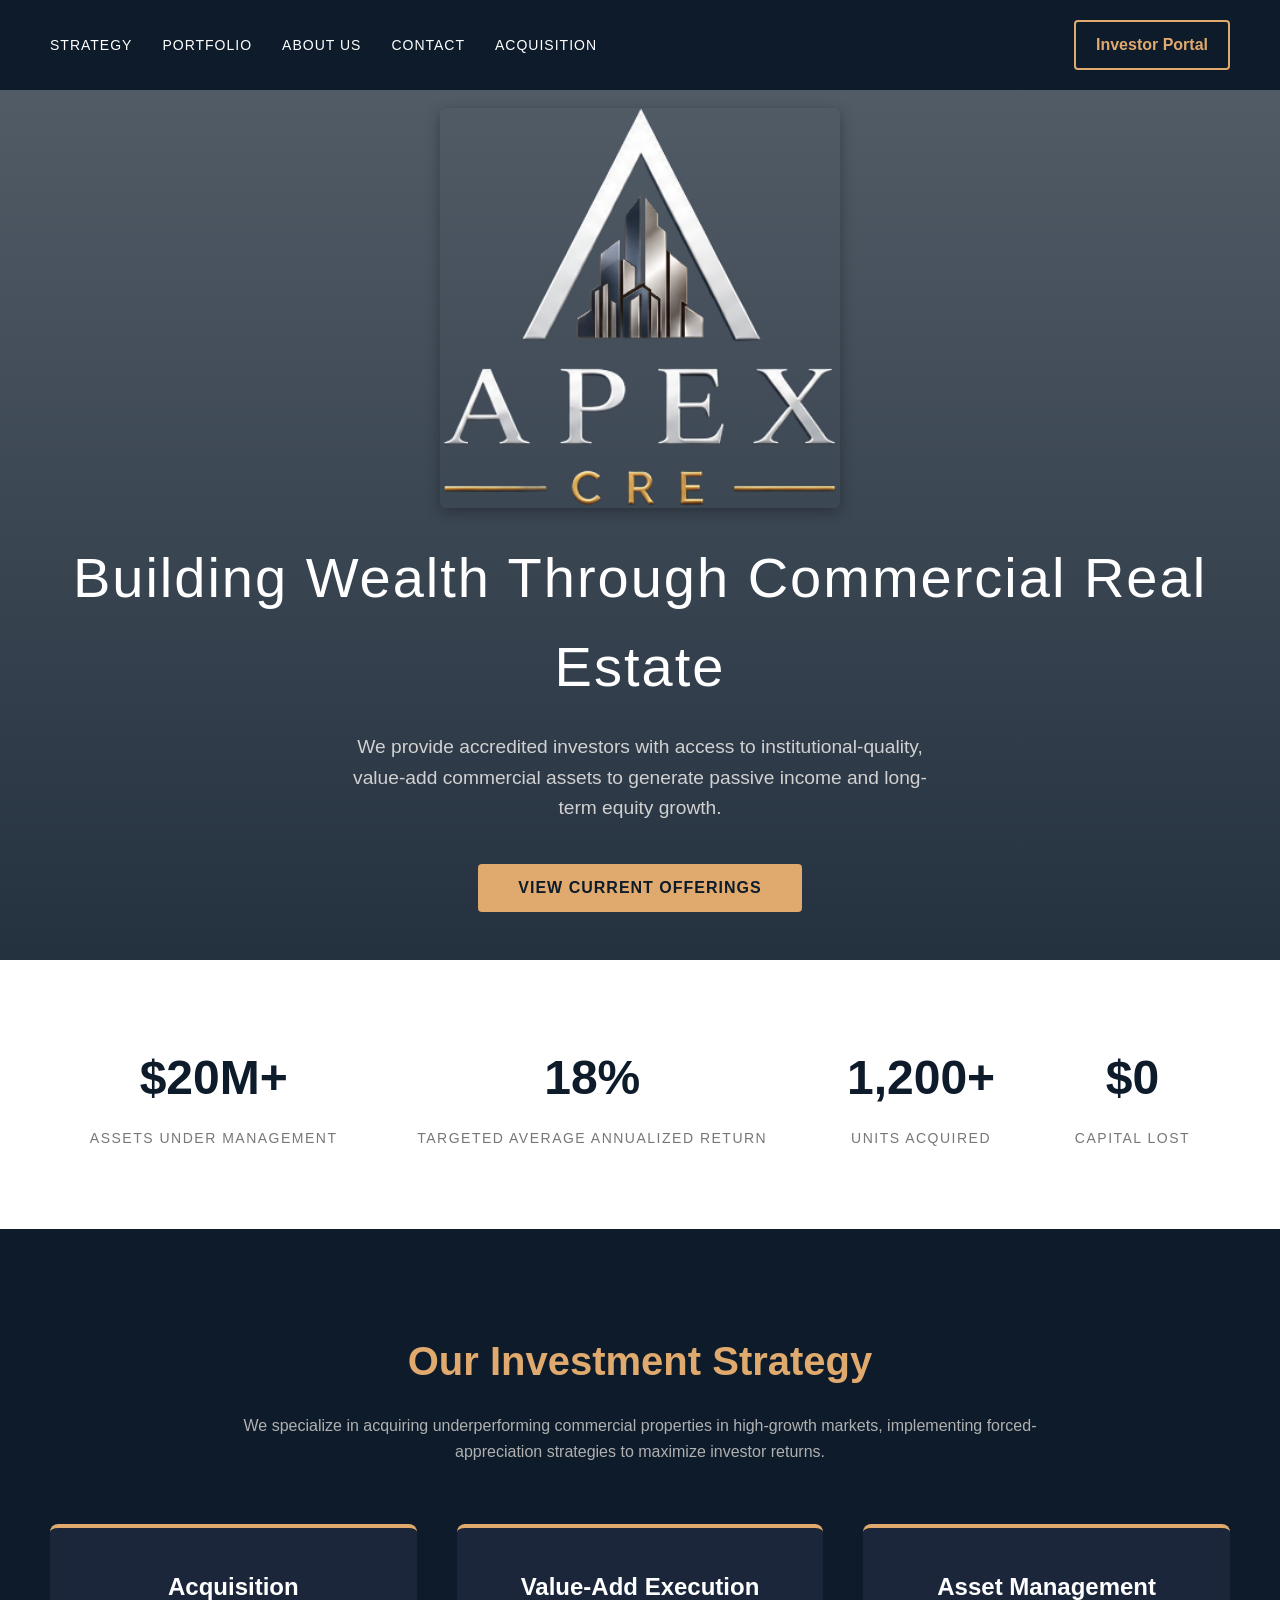
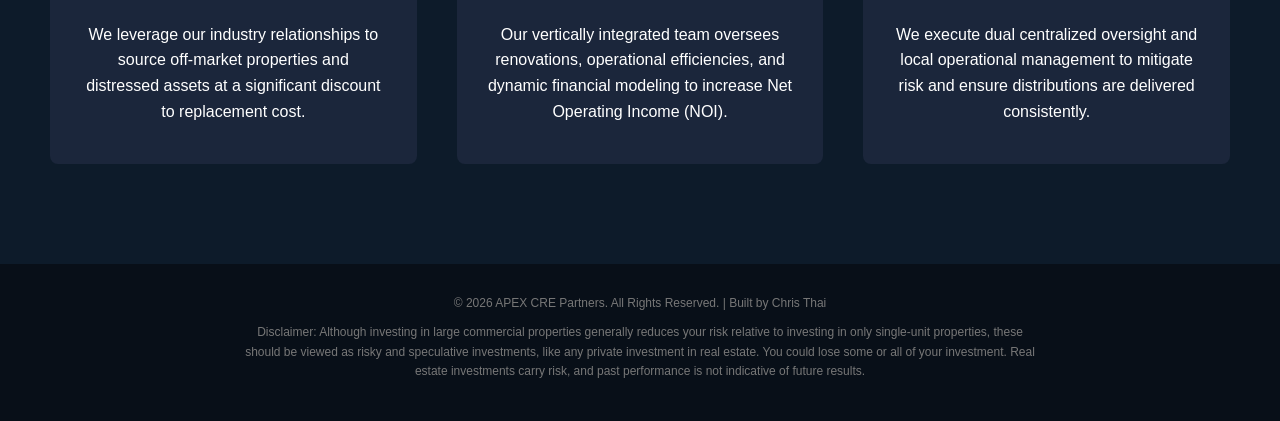
==== index.html @ 32331bf3 "Add files via upload" ====
<!DOCTYPE html>
<html lang="en">
<head>
	<meta charset="UTF-8">
    <meta name="viewport" content="width=device-width, initial-scale=1.0">
    <meta name="author" content="Chris Thai">
    <title>index | APEX CRE</title>
    <link rel="stylesheet" href="style.css">
</head>
        
<body>

    <!-- Navigation -->
    <header>

        <nav>
            <ul>
				<!--  bookmarked to a scrolled position of where "strategy is" when going back to the index page "index.html#strategy" -->
                <li><a href="index.html">STRATEGY</a></li>
				<!-- Link to portfolio file -->
                <li><a href="portfolio.html">PORTFOLIO</a></li>
				<!-- Link to team HTML file -->
                <li><a href="team.html">ABOUT US</a></li>
				<!-- Link to contact HTML file -->
                <li><a href="contact.html">CONTACT</a></li>
				<!-- Link to Aqquisition HTML file -->
                <li><a href="acquisition.html">ACQUISITION</a></li>
				
            </ul>
        </nav>
        <a href="#login" class="investor-login">Investor Portal</a>
    </header>
	
	
	<!-- Hero Section -->
    <section class="hero">
        <img src="images/MAIN_PAGE_LOGO.png" alt="APEX CRE Logo" class="hero-main-logo">
        <h1>Building Wealth Through Commercial Real Estate</h1>
        <p>We provide accredited investors with access to institutional-quality, value-add commercial assets to generate passive income and long-term equity growth.</p>
        <a href="portfolio.html"><button class="cta-btn">View Current Offerings</button></a>
    </section>

    <!-- Track Record / Metrics -->
    <section class="metrics">
        <div class="metric-item">
            <h2>$20M+</h2>
            <p>Assets Under Management</p>
        </div>
        <div class="metric-item">
            <h2>18%</h2>
            <p>Targeted Average Annualized Return</p>
        </div>
        <div class="metric-item">
            <h2>1,200+</h2>
            <p>Units Acquired</p>
        </div>
        <div class="metric-item">
            <h2>$0</h2>
            <p>Capital Lost</p>
        </div>
    </section>

    <!-- Investment Strategy -->
    <section id="strategy" class="strategy">
        <h2>Our Investment Strategy</h2>
        <p style="max-width: 800px; margin: 0 auto; color: #b0b0b0;">We specialize in acquiring underperforming commercial properties in high-growth markets, implementing forced-appreciation strategies to maximize investor returns.</p>
        
        <div class="strategy-grid">
            <div class="strategy-card">
                <h3>Acquisition</h3>
                <p>We leverage our industry relationships to source off-market properties and distressed assets at a significant discount to replacement cost.</p>
            </div>
            <div class="strategy-card">
                <h3>Value-Add Execution</h3>
                <p>Our vertically integrated team oversees renovations, operational efficiencies, and dynamic financial modeling to increase Net Operating Income (NOI).</p>
            </div>
            <div class="strategy-card">
                <h3>Asset Management</h3>
                <p>We execute dual centralized oversight and local operational management to mitigate risk and ensure distributions are delivered consistently.</p>
            </div>
        </div>
    </section>

    <!-- Footer -->
    <footer>
        <p>&copy; 2026 APEX CRE Partners. All Rights Reserved. | Built by Chris Thai</p>
        <p>Disclaimer: Although investing in large commercial properties generally 
        reduces your risk relative to investing in only single-unit properties, these 
        should be viewed as risky and speculative investments, like any private 
        investment in real estate. You could lose some or all of your investment.
        Real estate investments carry risk, and past performance is not indicative of future results.</p>
    </footer>
    
    <!-- Interactive Scripts -->
    <!-- Simple script to make the CTA button interactive -->
    <!-- Relative Path Link to JavaScript file in folder-->
    <script src="script.js"></script>
    
</body>
</html>
---- style.css ----
/* =========================================
   1. CSS Variables & Theme (APEX CRE Branding)
   ========================================= */
:root {
    --primary-color: #0d1b2a; /* Deep Navy/Black */
    --secondary-color: #e0a96d; /* Gold/Bronze */
    --accent-color: #1b263b; /* Lighter Navy */
    --text-light: #ffffff;
    --text-dark: #333333;
    --font-main: 'Helvetica Neue', Arial, sans-serif;
}

/* =========================================
   2. Reset & Base Styles
   ========================================= */
* {
    margin: 0;
    padding: 0;
    box-sizing: border-box;
}

body {
    font-family: var(--font-main);
    color: var(--text-dark);
    line-height: 1.6;
    background-color: #f8f9fa;
}

a {
    text-decoration: none;
    color: inherit;
}

/* =========================================
   3. Navigation (Header)
   ========================================= */
.nav-logo {
    height: 100px; /* Controls how tall the logo is in the menu */
    width: auto;  /* Ensures the logo doesn't stretch or warp */
    display: block;
    border-radius: 4px; /* Optional: Softens the sharp corners of the image */
}   
   
   
header {
    background-color: var(--primary-color);
    color: var(--text-light);
    padding: 20px 50px;
    display: flex;
    justify-content: space-between;
    align-items: center;
    position: fixed;
    width: 100%;
    top: 0;
    z-index: 1000;
}

.logo {
    font-size: 24px;
    font-weight: bold;
    letter-spacing: 2px;
    text-transform: uppercase;
}

.logo span {
    color: var(--secondary-color);
}

nav ul {
    list-style: none;
    display: flex;
    gap: 30px;
}

nav ul li a {
    font-size: 14px;
    text-transform: uppercase;
    letter-spacing: 1px;
    transition: color 0.3s ease;
}

nav ul li a:hover {
    color: var(--secondary-color);
}

.investor-login {
    background-color: transparent;
    border: 2px solid var(--secondary-color);
    color: var(--secondary-color);
    padding: 10px 20px;
    border-radius: 4px;
    font-weight: bold;
    transition: all 0.3s ease;
}

.investor-login:hover {
    background-color: var(--secondary-color);
    color: var(--primary-color);
}

/* =========================================
   4. Hero Section (Homepage)
   ========================================= */
.hero {
    height: 100vh;
    background: linear-gradient(rgba(13, 27, 42, 0.7), rgba(13, 27, 42, 0.9)), url('https://images.unsplash.com/photo-1486406146926-c627a92ad1ab?q=80&w=2070&auto=format&fit=crop') center/cover no-repeat;
    display: flex;
    flex-direction: column;
    justify-content: center;
    align-items: center;
    text-align: center;
    color: var(--text-light);
    padding: 0 20px;
    margin-top: 60px; /* Offset for fixed header */
}

.hero h1 {
    font-size: 3.5rem;
    margin-bottom: 20px;
    font-weight: 300;
    letter-spacing: 2px;
}

.hero p {
    font-size: 1.2rem;
    max-width: 600px;
    margin-bottom: 40px;
    color: #d1d1d1;
}

.cta-btn {
    background-color: var(--secondary-color);
    color: var(--primary-color);
    padding: 15px 40px;
    font-size: 16px;
    font-weight: bold;
    border: none;
    border-radius: 4px;
    cursor: pointer;
    text-transform: uppercase;
    letter-spacing: 1px;
    transition: background 0.3s ease;
}

.cta-btn:hover {
    background-color: #c9965d;
}

/* =========================================
   5. Metrics Section (Homepage)
   ========================================= */
.metrics {
    display: flex;
    justify-content: space-around;
    padding: 80px 50px;
    background-color: #ffffff;
    text-align: center;
}

.metric-item h2 {
    font-size: 3rem;
    color: var(--primary-color);
    margin-bottom: 10px;
}

.metric-item p {
    font-size: 14px;
    text-transform: uppercase;
    color: #777;
    letter-spacing: 1.5px;
}

/* =========================================
   6. Strategy Section (Homepage)
   ========================================= */
.strategy {
    padding: 100px 50px;
    background-color: var(--primary-color);
    color: var(--text-light);
    text-align: center;
}

.strategy h2 {
    font-size: 2.5rem;
    margin-bottom: 20px;
    color: var(--secondary-color);
}

.strategy-grid {
    display: grid;
    grid-template-columns: repeat(auto-fit, minmax(300px, 1fr));
    gap: 40px;
    margin-top: 60px;
}

.strategy-card {
    background-color: var(--accent-color);
    padding: 40px 30px;
    border-radius: 8px;
    border-top: 4px solid var(--secondary-color);
}

.strategy-card h3 {
    font-size: 1.5rem;
    margin-bottom: 15px;
}

/* =========================================
   7. Team Page Specific Styles
   ========================================= */
.page-header {
    background-color: var(--primary-color);
    color: var(--text-light);
    padding: 150px 20px 80px;
    text-align: center;
}

.page-header h1 {
    font-size: 3rem;
    color: var(--secondary-color);
    margin-bottom: 15px;
}

.team-section {
    padding: 80px 50px;
    background-color: #f8f9fa;
}

.team-grid {
    display: grid;
    grid-template-columns: repeat(auto-fit, minmax(300px, 1fr));
    gap: 40px;
    max-width: 1200px;
    margin: 0 auto;
}

.team-card {
    background-color: #ffffff;
    padding: 40px;
    border-radius: 8px;
    box-shadow: 0 4px 15px rgba(0,0,0,0.05);
    text-align: center;
    border-top: 4px solid var(--primary-color);
}

/* 
   THE HEADSHOT IMAGE RESIZER 
   This perfectly crops and centers your raw images into circles 
*/
.headshot {
    width: 150px;
    height: 150px;
    background-color: var(--accent-color);
    border-radius: 50%;
    margin: 0 auto 20px;
    border: 3px solid var(--secondary-color);
    
    /* The magic code that resizes and centers the files */
    background-size: cover;
    background-position: center;
    background-repeat: no-repeat;
}

.team-card h3 {
    color: var(--primary-color);
    font-size: 1.5rem;
    margin-bottom: 5px;
}

.team-card .title {
    color: var(--secondary-color);
    font-weight: bold;
    text-transform: uppercase;
    font-size: 0.9rem;
    margin-bottom: 20px;
    letter-spacing: 1px;
}

.team-card .bio {
    font-size: 0.95rem;
    color: #555;
}

/* =========================================
   8. Footer
   ========================================= */
footer {
    background-color: #080f18;
    color: #777;
    text-align: center;
    padding: 30px 20px;
    font-size: 12px;
}

footer p {
    margin-bottom: 10px;
    max-width: 800px;
    margin-left: auto;
    margin-right: auto;
}

/* =========================================
   9. Responsive Design (For Mobile Phones)
   ========================================= */
@media (max-width: 768px) {
    nav ul {
        display: none; /* Hide standard menu on mobile */
    }
    .hero h1 {
        font-size: 2.5rem;
    }
    .metrics {
        flex-direction: column;
        gap: 40px;
    }
    .team-grid {
        grid-template-columns: 1fr;
    }
}

/* =========================================
   11. About Us Section (Compact Split Layout)
   ========================================= */
.about-us {
    padding: 60px 50px; /* Reduced padding for a tighter fit */
    background-color: #ffffff;
}

.about-split-container {
    display: flex;
    align-items: stretch; 
    gap: 40px; /* Tighter gap between text and image */
    max-width: 1200px;
    margin: 0 auto;
}

.about-text-content {
    flex: 1.1; /* Gives slightly more room to the text */
    text-align: left;
    padding-right: 20px;
}

.about-text-content p {
    font-size: 0.95rem; /* Slightly smaller font */
    color: #333333; 
    margin-bottom: 12px; /* Tighter spacing between paragraphs */
    line-height: 1.5;
}

.mission-vision-block {
    margin-top: 30px;
}

.mission-vision-block h3 {
    font-size: 1.6rem;
    margin-bottom: 8px; /* Pulls the paragraph right up to the header */
    margin-top: 25px;
}

/* Two-tone header colors matching your brand */
.text-blue {
    color: var(--primary-color);
}

.text-gold {
    color: var(--secondary-color);
}

.about-image-content {
    flex: 0.9;
}

.property-showcase-img {
    width: 100%;
    height: 100%;
    min-height: 400px; /* Keeps the image large but compact */
    background: url('https://images.unsplash.com/photo-1545324418-cc1a3fa10c00?q=80&w=1974&auto=format&fit=crop') center/cover no-repeat;
    /* Removed border-radius and box-shadow to match the sharp, flat look of the reference image */
}

/* Responsive adjustment for mobile screens */
@media (max-width: 900px) {
    .about-split-container {
        flex-direction: column;
    }
    .about-text-content {
        padding-right: 0;
    }
    .property-showcase-img {
        height: 350px;
        min-height: auto;
    }
}
/* =========================================
   12. APEX CRE Banner Section
   ========================================= */
.massive-banner {
    background-color: var(--primary-color); /* APEX CRE Deep Navy */
    padding: 60px 20px;
    color: var(--text-light);
}

.massive-banner-container {
    max-width: 900px; /* Keeps the text block from stretching too wide */
    margin: 0 auto;   /* Centers the block on the page */
    text-align: left; /* Aligns the text to the left inside the block */
}

.massive-banner-container h2 {
    color: var(--secondary-color); /* APEX CRE Gold */
    font-size: 1.5rem;
    margin-bottom: 20px;
    text-transform: uppercase;
    letter-spacing: 1px;
}

.massive-banner-container p {
    font-size: 1rem;
    line-height: 1.6;
    margin-bottom: 20px;
}

.massive-banner-container p:last-child {
    margin-bottom: 0;
}

/* =========================================
   13. Philosophy / Disclaimer Banner
   ========================================= */
.philosophy-banner {
    background-color: var(--primary-color); /* APEX CRE Deep Navy */
    color: var(--text-light); /* White text */
    padding: 80px 20px;
    text-align: center;
}

.philosophy-container {
    max-width: 900px;
    margin: 0 auto;
}

.philosophy-banner h2 {
    font-size: 2rem;
    margin-bottom: 20px;
}

/* We reuse the gold class from earlier, but the word "Our" inherits the white text */
.philosophy-banner p {
    font-size: 1rem;
    line-height: 1.6;
    color: #e0e0e0; /* Slightly dimmed white to make it easy to read */
    margin: 0 auto;
    max-width: 850px;
}

/* =========================================
   14. Multi-Column Footer & Gold Contact Bar
   ========================================= */
.site-footer {
    background-color: var(--primary-color);
    color: var(--text-light);
    position: relative;
    padding-top: 0;
}

/* Floating Gold Contact Bar */
.footer-contact-bar {
    background-color: var(--secondary-color);
    color: var(--primary-color);
    max-width: 1100px;
    margin: 0 auto;
    transform: translateY(-50%); /* Pulls the bar up so it floats on the edge */
    display: flex;
    justify-content: space-between;
    align-items: center;
    padding: 25px 40px;
    border-radius: 4px;
    box-shadow: 0 10px 25px rgba(0,0,0,0.2);
}

.contact-box {
    display: flex;
    align-items: center;
    gap: 15px;
}

.contact-box .icon {
    font-size: 1.5rem;
}

.contact-box strong {
    display: block;
    font-size: 0.9rem;
    text-transform: uppercase;
    letter-spacing: 1px;
}

.contact-box p {
    font-size: 0.85rem;
    color: #222;
}

.footer-invest-btn {
    background-color: var(--primary-color);
    color: var(--text-light);
    padding: 12px 25px;
    border-radius: 4px;
    font-weight: bold;
    text-transform: uppercase;
    font-size: 0.85rem;
    letter-spacing: 1px;
    transition: background 0.3s ease;
}

.footer-invest-btn:hover {
    background-color: #1b263b;
}

/* Main Footer Grid Content */
.footer-content {
    max-width: 1200px;
    margin: -30px auto 40px; /* Adjusts spacing due to the pulled-up contact bar */
    padding: 0 20px;
    display: grid;
    grid-template-columns: 2fr 1fr 1fr 1.5fr;
    gap: 40px;
}

.brand-col {
    padding-right: 20px;
}

.footer-logo {
    height: 100px;
    width: auto;
    margin-bottom: 20px;
    border-radius: 4px;
}

.footer-disclaimer {
    font-size: 0.8rem;
    color: #b0b0b0;
    line-height: 1.5;
    margin-bottom: 20px;
}

.social-icons {
    display: flex;
    gap: 10px;
}

.social-icons a {
    width: 32px;
    height: 32px;
    background-color: var(--secondary-color);
    color: var(--primary-color);
    display: flex;
    align-items: center;
    justify-content: center;
    border-radius: 50%;
    font-weight: bold;
    font-size: 0.85rem;
    transition: opacity 0.3s ease;
}

.social-icons a:hover {
    opacity: 0.8;
}

/* Footer Link Columns */
.footer-links {
    list-style: none;
}

.footer-links li {
    margin-bottom: 12px;
}

.footer-links li a {
    font-size: 0.9rem;
    color: #d1d1d1;
    position: relative;
    padding-left: 12px;
    transition: color 0.3s ease;
}

/* Adds the little gold dot bullet point before links */
.footer-links li a::before {
    content: "•";
    color: var(--secondary-color);
    position: absolute;
    left: 0;
}

.footer-links li a:hover {
    color: var(--secondary-color);
}


/* Mobile Responsiveness */
@media (max-width: 900px) {
    .footer-contact-bar {
        flex-direction: column;
        gap: 20px;
        transform: none; /* Removes floating overlap on small screens */
        margin: 20px;
    }
    .footer-content {
        grid-template-columns: 1fr;
        margin-top: 20px;
    }
}
/* =========================================
   15. Portfolio Page Specific Styles (Updated)
   ========================================= */

/* Top Metrics Bar */
.portfolio-metrics-bar {
    background-color: #ffffff;
    display: flex;
    justify-content: center;
    align-items: center;
    padding: 50px 20px;
    margin-top: 100px; /* Accounts for fixed header */
    border-bottom: 1px solid #eaeaea;
}

.pm-item {
    text-align: center;
    padding: 0 40px;
}

.pm-item h2 {
    font-size: 2.2rem;
    color: var(--primary-color);
    font-weight: 700;
    margin-bottom: 5px;
}

.pm-item p {
    font-size: 0.75rem;
    color: #777;
    letter-spacing: 1.5px;
    font-weight: bold;
}

.pm-divider {
    width: 1px;
    height: 40px;
    background-color: #d1d1d1;
}

/* Portfolio Grid & Cards */
.portfolio-section {
    padding: 80px 50px;
    background-color: #f8f9fa;
}

.portfolio-grid {
    display: grid;
    grid-template-columns: repeat(auto-fit, minmax(420px, 1fr));
    gap: 40px;
    max-width: 1200px;
    margin: 0 auto;
}

.portfolio-card {
    background-color: #ffffff;
    border-radius: 8px;
    overflow: hidden;
    box-shadow: 0 4px 15px rgba(0,0,0,0.06);
    border: 1px solid #e0e0e0;
    display: flex;
    flex-direction: column;
}

.property-img {
    height: 280px;
    background-size: cover;
    background-position: center;
}

.property-info {
    padding: 30px;
    text-align: center;
}

.property-info h3 {
    color: var(--primary-color);
    font-size: 1.7rem;
    margin-bottom: 5px;
}

.property-info .location {
    color: #666;
    font-size: 0.9rem;
    margin-bottom: 25px;
}

/* Learn More Gold Button */
.learn-more-btn {
    display: inline-block;
    background-color: var(--secondary-color);
    color: var(--primary-color);
    padding: 14px 50px;
    border-radius: 4px;
    font-weight: bold;
    text-transform: uppercase;
    letter-spacing: 1px;
    font-size: 0.95rem;
    transition: background 0.3s ease;
}

.learn-more-btn:hover {
    background-color: #c9965d;
}

/* Bottom Data Grid inside Card */
.card-data-grid {
    border-top: 1px solid #eaeaea;
    background-color: #ffffff;
}

.data-row {
    display: flex;
    border-bottom: 1px solid #eaeaea;
}

.data-row:last-child {
    border-bottom: none;
}

.data-cell {
    flex: 1;
    text-align: center;
    padding: 15px 10px;
    border-right: 1px solid #eaeaea;
}

.data-cell:last-child {
    border-right: none;
}

.data-cell strong {
    display: block;
    font-size: 0.95rem;
    color: var(--primary-color);
    margin-bottom: 3px;
}

.data-cell span {
    font-size: 0.75rem;
    color: #777;
    text-transform: uppercase;
}

/* Responsive layout for smaller screens */
@media (max-width: 768px) {
    .portfolio-metrics-bar {
        flex-direction: column;
        gap: 20px;
    }
    .pm-divider {
        display: none;
    }
    .portfolio-grid {
        grid-template-columns: 1fr;
    }
}
/* =========================================
   16. Closed Deal Styles (Ribbon & Grayscale)
   ========================================= */
.property-img-wrapper {
    position: relative;
    overflow: hidden;
    height: 280px;
}

/* Turns the image black and white when closed */
.closed-card .property-img {
    filter: grayscale(100%);
}

/* Red diagonal corner banner ribbon */
.closed-ribbon {
    position: absolute;
    top: 25px;
    right: -35px;
    background-color: #e63946;
    color: white;
    text-align: center;
    font-size: 0.75rem;
    font-weight: bold;
    letter-spacing: 1.5px;
    padding: 6px 40px;
    transform: rotate(45deg);
    box-shadow: 0 2px 5px rgba(0,0,0,0.3);
    pointer-events: none;
    z-index: 2;
}

/* Grey out the button for closed deals */
.closed-btn {
    background-color: #b0b0b0 !important;
    color: #ffffff !important;
    cursor: not-allowed;
}
/* =========================================
   17. Contact Page Specific Styles
   ========================================= */
.contact-hero-header {
    height: 300px;
    background: linear-gradient(rgba(13, 27, 42, 0.7), rgba(13, 27, 42, 0.85)), url('https://images.unsplash.com/photo-1486406146926-c627a92ad1ab?q=80&w=2070&auto=format&fit=crop') center/cover no-repeat;
    display: flex;
    justify-content: center;
    align-items: center;
    margin-top: 100px; /* Offset for fixed header */
}

.contact-hero-header h1 {
    color: var(--text-light);
    font-size: 3rem;
    font-weight: 300;
    letter-spacing: 2px;
}

.contact-info-section {
    padding: 60px 20px;
    background-color: #ffffff;
}

.contact-info-container {
    max-width: 1000px;
    margin: 0 auto;
}

.contact-intro {
    margin-bottom: 30px;
}

.contact-intro h2 {
    font-size: 1.8rem;
    color: var(--primary-color);
    margin-bottom: 5px;
}

.contact-intro p {
    color: #666;
    font-size: 0.95rem;
}

.info-map-grid {
    display: grid;
    grid-template-columns: 1fr 1fr;
    gap: 30px;
}

.info-card {
    background-color: #ffffff;
    border: 1px solid #e0e0e0;
    border-radius: 8px;
    padding: 35px;
    box-shadow: 0 4px 15px rgba(0,0,0,0.03);
    display: flex;
    flex-direction: column;
    justify-content: space-around;
}

.info-group strong {
    display: block;
    font-size: 0.85rem;
    text-transform: uppercase;
    color: var(--primary-color);
    letter-spacing: 1px;
    margin-bottom: 5px;
}

.info-group p {
    font-size: 1rem;
    color: #444;
}

.map-card {
    border-radius: 8px;
    overflow: hidden;
    border: 1px solid #e0e0e0;
    min-height: 280px;
    box-shadow: 0 4px 15px rgba(0,0,0,0.03);
}

/* Contact Form Section */
.contact-form-section {
    padding: 60px 20px 100px;
    background-color: #f8f9fa;
}

.form-container {
    max-width: 900px;
    margin: 0 auto;
    background-color: #ffffff;
    border: 1px solid #e0e0e0;
    border-radius: 8px;
    padding: 50px;
    box-shadow: 0 4px 20px rgba(0,0,0,0.04);
}

.inquiry-form .form-row {
    display: grid;
    grid-template-columns: 1fr 1fr;
    gap: 25px;
    margin-bottom: 25px;
}

.inquiry-form .form-group {
    display: flex;
    flex-direction: column;
}

.inquiry-form .form-group.full-width {
    grid-column: span 2;
    margin-bottom: 25px;
}

.inquiry-form label {
    font-size: 0.85rem;
    color: #555;
    margin-bottom: 8px;
    font-weight: 500;
}

.inquiry-form input,
.inquiry-form textarea {
    padding: 14px;
    border: 1px solid #d1d1d1;
    border-radius: 4px;
    font-size: 0.95rem;
    background-color: #fcfcfc;
    color: var(--text-dark);
}

.inquiry-form input:focus,
.inquiry-form textarea:focus {
    outline: none;
    border-color: var(--primary-color);
    background-color: #ffffff;
}

.form-checkbox {
    display: flex;
    align-items: flex-start;
    gap: 12px;
    margin-bottom: 30px;
}

.form-checkbox input {
    margin-top: 4px;
}

.form-checkbox label {
    font-size: 0.8rem;
    color: #666;
    line-height: 1.4;
}

.form-checkbox a {
    color: var(--primary-color);
    text-decoration: underline;
}

.form-submit-btn {
    display: block;
    width: 100%;
    background-color: var(--primary-color);
    color: var(--text-light);
    border: none;
    padding: 16px;
    border-radius: 4px;
    font-size: 1rem;
    font-weight: bold;
    text-transform: uppercase;
    letter-spacing: 1px;
    cursor: pointer;
    transition: background 0.3s ease;
}

.form-submit-btn:hover {
    background-color: var(--secondary-color);
    color: var(--primary-color);
}

/* Mobile responsiveness */
@media (max-width: 768px) {
    .info-map-grid {
        grid-template-columns: 1fr;
    }
    .inquiry-form .form-row {
        grid-template-columns: 1fr;
    }
    .form-container {
        padding: 25px;
    }
}
/* =========================================
   18. Terms and Conditions Page Styles
   ========================================= */
.terms-hero-header {
    height: 300px;
    background: linear-gradient(rgba(13, 27, 42, 0.7), rgba(13, 27, 42, 0.85)), url('https://images.unsplash.com/photo-1486406146926-c627a92ad1ab?q=80&w=2070&auto=format&fit=crop') center/cover no-repeat;
    display: flex;
    justify-content: center;
    align-items: center;
    margin-top: 100px;
}

.terms-hero-header h1 {
    color: var(--text-light);
    font-size: 3rem;
    font-weight: 300;
    letter-spacing: 2px;
}

.terms-content-section {
    padding: 80px 20px 120px;
    background-color: #ffffff;
}

.terms-container {
    max-width: 850px;
    margin: 0 auto;
    color: #333333;
    font-size: 0.95rem;
    line-height: 1.6;
}

.effective-date {
    font-size: 0.85rem;
    color: #666;
    margin-bottom: 15px;
}

.intro-text {
    margin-bottom: 40px;
}

.terms-block {
    margin-bottom: 30px;
}

.terms-block h3 {
    font-size: 1.25rem;
    color: var(--primary-color);
    margin-bottom: 10px;
    font-weight: 700;
}

.sub-heading {
    margin-bottom: 8px;
    font-weight: 500;
}

.terms-list {
    margin-left: 20px;
    margin-top: 5px;
}

.terms-list li {
    margin-bottom: 6px;
    color: #444;
}

.contact-block-info p {
    margin-bottom: 4px;
}

.contact-block-info a {
    color: var(--secondary-color);
    text-decoration: underline;
}
/* =========================================
   19. Privacy Policy Page Styles
   ========================================= */
.privacy-hero-header {
    height: 300px;
    background: linear-gradient(rgba(13, 27, 42, 0.7), rgba(13, 27, 42, 0.85)), url('https://images.unsplash.com/photo-1486406146926-c627a92ad1ab?q=80&w=2070&auto=format&fit=crop') center/cover no-repeat;
    display: flex;
    justify-content: center;
    align-items: center;
    margin-top: 100px;
}

.privacy-hero-header h1 {
    color: var(--text-light);
    font-size: 3rem;
    font-weight: 300;
    letter-spacing: 2px;
}

.privacy-content-section {
    padding: 80px 20px 120px;
    background-color: #ffffff;
}

.privacy-container {
    max-width: 850px;
    margin: 0 auto;
    color: #333333;
    font-size: 0.95rem;
    line-height: 1.6;
}

.privacy-block {
    margin-bottom: 30px;
}

.privacy-block h3 {
    font-size: 1.25rem;
    color: var(--primary-color);
    margin-bottom: 10px;
    font-weight: 700;
}

.privacy-list {
    margin-left: 20px;
    margin-top: 5px;
}

.privacy-list li {
    margin-bottom: 6px;
    color: #444;
}

.mt-space {
    margin-top: 10px;
}

/* =========================================
   20. Investment Disclaimer Page Styles
   ========================================= */
.disclaimer-hero-header {
    height: 300px;
    background: linear-gradient(rgba(13, 27, 42, 0.7), rgba(13, 27, 42, 0.85)), url('https://images.unsplash.com/photo-1486406146926-c627a92ad1ab?q=80&w=2070&auto=format&fit=crop') center/cover no-repeat;
    display: flex;
    justify-content: center;
    align-items: center;
    margin-top: 100px;
}

.disclaimer-hero-header h1 {
    color: var(--text-light);
    font-size: 3rem;
    font-weight: 300;
    letter-spacing: 2px;
}

.disclaimer-content-section {
    padding: 80px 20px 120px;
    background-color: #ffffff;
}

.disclaimer-container {
    max-width: 850px;
    margin: 0 auto;
    color: #333333;
    font-size: 0.95rem;
    line-height: 1.6;
}

.disclaimer-block {
    margin-bottom: 30px;
}

.disclaimer-block h3 {
    font-size: 1.25rem;
    color: var(--primary-color);
    margin-bottom: 10px;
    font-weight: 700;
}
/* =========================================
   21. Under Construction Page Styles
   ========================================= */
.construction-body {
    background-color: var(--primary-color);
    color: var(--text-light);
    height: 100vh;
    display: flex;
    justify-content: center;
    align-items: center;
    margin: 0;
}

.construction-container {
    text-align: center;
    padding: 20px;
    max-width: 600px;
    width: 100%;
}

.construction-card {
    background-color: var(--accent-color);
    border: 2px solid var(--secondary-color);
    border-radius: 8px;
    padding: 50px 30px;
    box-shadow: 0 10px 30px rgba(0,0,0,0.3);
}

.construction-card h1 {
    color: var(--secondary-color);
    font-size: 2.5rem;
    margin-bottom: 20px;
    text-transform: uppercase;
    letter-spacing: 2px;
}

.construction-card p {
    font-size: 1.05rem;
    color: #d1d1d1;
    margin-bottom: 20px;
    line-height: 1.6;
}

.countdown-wrapper {
    margin: 25px 0;
    font-size: 0.95rem;
    color: var(--secondary-color);
    font-weight: bold;
}

.return-btn {
    display: inline-block;
    margin-top: 10px;
    text-decoration: none;
}


/* =========================================
   23. Hero Section Large Logo
   ========================================= */
.hero-main-logo {
    width: 400px; /* Adjust this value to make it larger or smaller */
    height: 400px;
    margin-bottom: 25px;
    border-radius: 6px;
    box-shadow: 0 4px 15px rgba(0, 0, 0, 0.3);
}
/* =========================================
   24. FAQ Accordion Page Styles
   ========================================= */
.faq-hero-header {
    height: 300px;
    background: linear-gradient(rgba(13, 27, 42, 0.7), rgba(13, 27, 42, 0.85)), url('https://images.unsplash.com/photo-1486406146926-c627a92ad1ab?q=80&w=2070&auto=format&fit=crop') center/cover no-repeat;
    display: flex;
    justify-content: center;
    align-items: center;
    margin-top: 100px;
}

.faq-hero-header h1 {
    color: var(--text-light);
    font-size: 3rem;
    font-weight: 300;
    letter-spacing: 2px;
}

.faq-content-section {
    padding: 80px 20px 120px;
    background-color: #ffffff;
}

.faq-container {
    max-width: 850px;
    margin: 0 auto;
}

.faq-item {
    margin-bottom: 15px;
    border-radius: 6px;
    overflow: hidden;
    box-shadow: 0 2px 8px rgba(0,0,0,0.06);
    border: 1px solid #e0e0e0;
}

.faq-question {
    width: 100%;
    background-color: var(--primary-color);
    color: var(--text-light);
    padding: 20px 25px;
    text-align: left;
    border: none;
    outline: none;
    font-size: 1.05rem;
    font-weight: 600;
    display: flex;
    justify-content: space-between;
    align-items: center;
    cursor: pointer;
    transition: background-color 0.3s ease;
}

.faq-question:hover {
    background-color: #162a42;
}

/* Turns the active question gold like the reference image */
.faq-question.active {
    background-color: #d4af37 !important;
    color: #0d1b2a !important;
}

.faq-icon {
    font-size: 0.8rem;
    transition: transform 0.3s ease;
}

.faq-question.active .faq-icon {
    transform: rotate(180deg);
}

.faq-answer {
    max-height: 0;
    overflow: hidden;
    transition: max-height 0.4s ease-out, padding 0.4s ease-out;
    background-color: #fcfcfc;
    padding-left: 25px;
    padding-right: 25px;
    padding-top: 0px;
    padding-bottom: 0px;
    color: #333333;
    font-size: 0.95rem;
    line-height: 1.6;
    border-top: 1px solid transparent;
}

/* Adds the border cleanly only when the dropdown is expanded */
.faq-question.active + .faq-answer {
    border-top: 1px solid #eeeeee;
}

.faq-answer p {
    margin-bottom: 12px;
}

.faq-answer ul {
    margin-left: 20px;
    margin-bottom: 12px;
}

.faq-answer li {
    margin-bottom: 6px;
}

.faq-answer a {
    color: var(--secondary-color);
    text-decoration: underline;
}
/* =========================================
   25. Acquisitions Page Styles
   ========================================= */
.acq-hero-header {
    height: 300px;
    background: linear-gradient(rgba(13, 27, 42, 0.7), rgba(13, 27, 42, 0.85)), url('https://images.unsplash.com/photo-1486406146926-c627a92ad1ab?q=80&w=2070&auto=format&fit=crop') center/cover no-repeat;
    display: flex;
    justify-content: center;
    align-items: center;
    margin-top: 100px;
}

.acq-hero-header h1 {
    color: var(--text-light);
    font-size: 3rem;
    font-weight: 300;
    letter-spacing: 2px;
}

/* Process Timeline Section */
.process-timeline-section {
    padding: 80px 20px;
    background-color: var(--primary-color);
    color: var(--text-light);
}

.timeline-container {
    max-width: 1200px;
    margin: 0 auto;
}

.timeline-steps-bar {
    display: flex;
    justify-content: center;
    gap: 45px;
    margin-bottom: 50px;
    position: relative;
}

.step-badge {
    width: 45px;
    height: 45px;
    background-color: #162a42;
    border: 2px solid var(--secondary-color);
    border-radius: 50%;
    display: flex;
    justify-content: center;
    align-items: center;
    font-weight: bold;
    color: var(--text-light);
    font-size: 0.95rem;
    z-index: 2;
}

.step-badge.active {
    background-color: var(--secondary-color);
    color: var(--primary-color);
}

.process-grid {
    display: grid;
    grid-template-columns: repeat(5, 1fr);
    gap: 20px;
}

.process-card {
    text-align: center;
    padding: 10px;
}

.step-subtitle {
    display: block;
    font-size: 0.75rem;
    letter-spacing: 1.5px;
    color: var(--secondary-color);
    margin-bottom: 8px;
    font-weight: 600;
}

.process-card h3 {
    font-size: 1.25rem;
    margin-bottom: 12px;
    color: var(--text-light);
}

.process-card p {
    font-size: 0.85rem;
    color: #b0b0b0;
    line-height: 1.5;
}

/* What We're Looking For Section */
.criteria-section {
    padding: 90px 20px;
    background-color: #ffffff;
}

.criteria-container {
    max-width: 1100px;
    margin: 0 auto;
}

.criteria-section .section-title {
    text-align: center;
    font-size: 2.5rem;
    color: var(--primary-color);
    margin-bottom: 50px;
    font-weight: 300;
    letter-spacing: 1px;
}

.criteria-grid {
    display: grid;
    grid-template-columns: 1fr 1fr;
    gap: 25px;
}

.criteria-card {
    background-color: #ffffff;
    border: 1px solid #e0e0e0;
    border-radius: 6px;
    padding: 30px;
    display: flex;
    align-items: center;
    gap: 25px;
    box-shadow: 0 4px 12px rgba(0,0,0,0.03);
    transition: transform 0.2s ease;
}

.criteria-card:hover {
    border-color: var(--secondary-color);
    transform: translateY(-2px);
}

.criteria-num {
    width: 45px;
    height: 45px;
    min-width: 45px;
    background-color: #f0f4f8;
    color: var(--primary-color);
    border-radius: 50%;
    display: flex;
    justify-content: center;
    align-items: center;
    font-weight: bold;
    font-size: 0.95rem;
    border: 1px solid #dcdcdc;
}

.criteria-card p {
    font-size: 1rem;
    color: #333333;
    line-height: 1.4;
}

/* Sell Property Banner Section */
.sell-property-section {
    padding: 0 20px 100px;
    background-color: #ffffff;
}

.sell-box {
    max-width: 900px;
    margin: 0 auto;
    background-color: var(--primary-color);
    border-radius: 8px;
    padding: 60px 40px;
    text-align: center;
    color: var(--text-light);
    box-shadow: 0 10px 30px rgba(13, 27, 42, 0.15);
}

.sell-box h2 {
    font-size: 2.5rem;
    font-weight: 300;
    margin-bottom: 15px;
    letter-spacing: 1px;
}

.sell-box p {
    color: #b0b0b0;
    max-width: 650px;
    margin: 0 auto 15px;
    font-size: 1rem;
    line-height: 1.6;
}

.contact-person {
    color: var(--secondary-color) !important;
    font-weight: 600;
    margin-bottom: 30px !important;
}

.sell-action-bar {
    display: flex;
    justify-content: center;
    gap: 30px;
    border-top: 1px solid rgba(255,255,255,0.1);
    padding-top: 30px;
}

.sell-action-link {
    color: var(--text-light);
    text-decoration: none;
    font-size: 0.95rem;
    display: flex;
    align-items: center;
    gap: 8px;
    transition: color 0.2s ease;
}

.sell-action-link:hover {
    color: var(--secondary-color);
}

/* Responsive adjustments */
@media (max-width: 900px) {
    .process-grid {
        grid-template-columns: 1fr;
        gap: 35px;
    }
    .timeline-steps-bar {
        display: none;
    }
    .criteria-grid {
        grid-template-columns: 1fr;
    }
    .sell-action-bar {
        flex-direction: column;
        gap: 15px;
        align-items: center;
    }
}
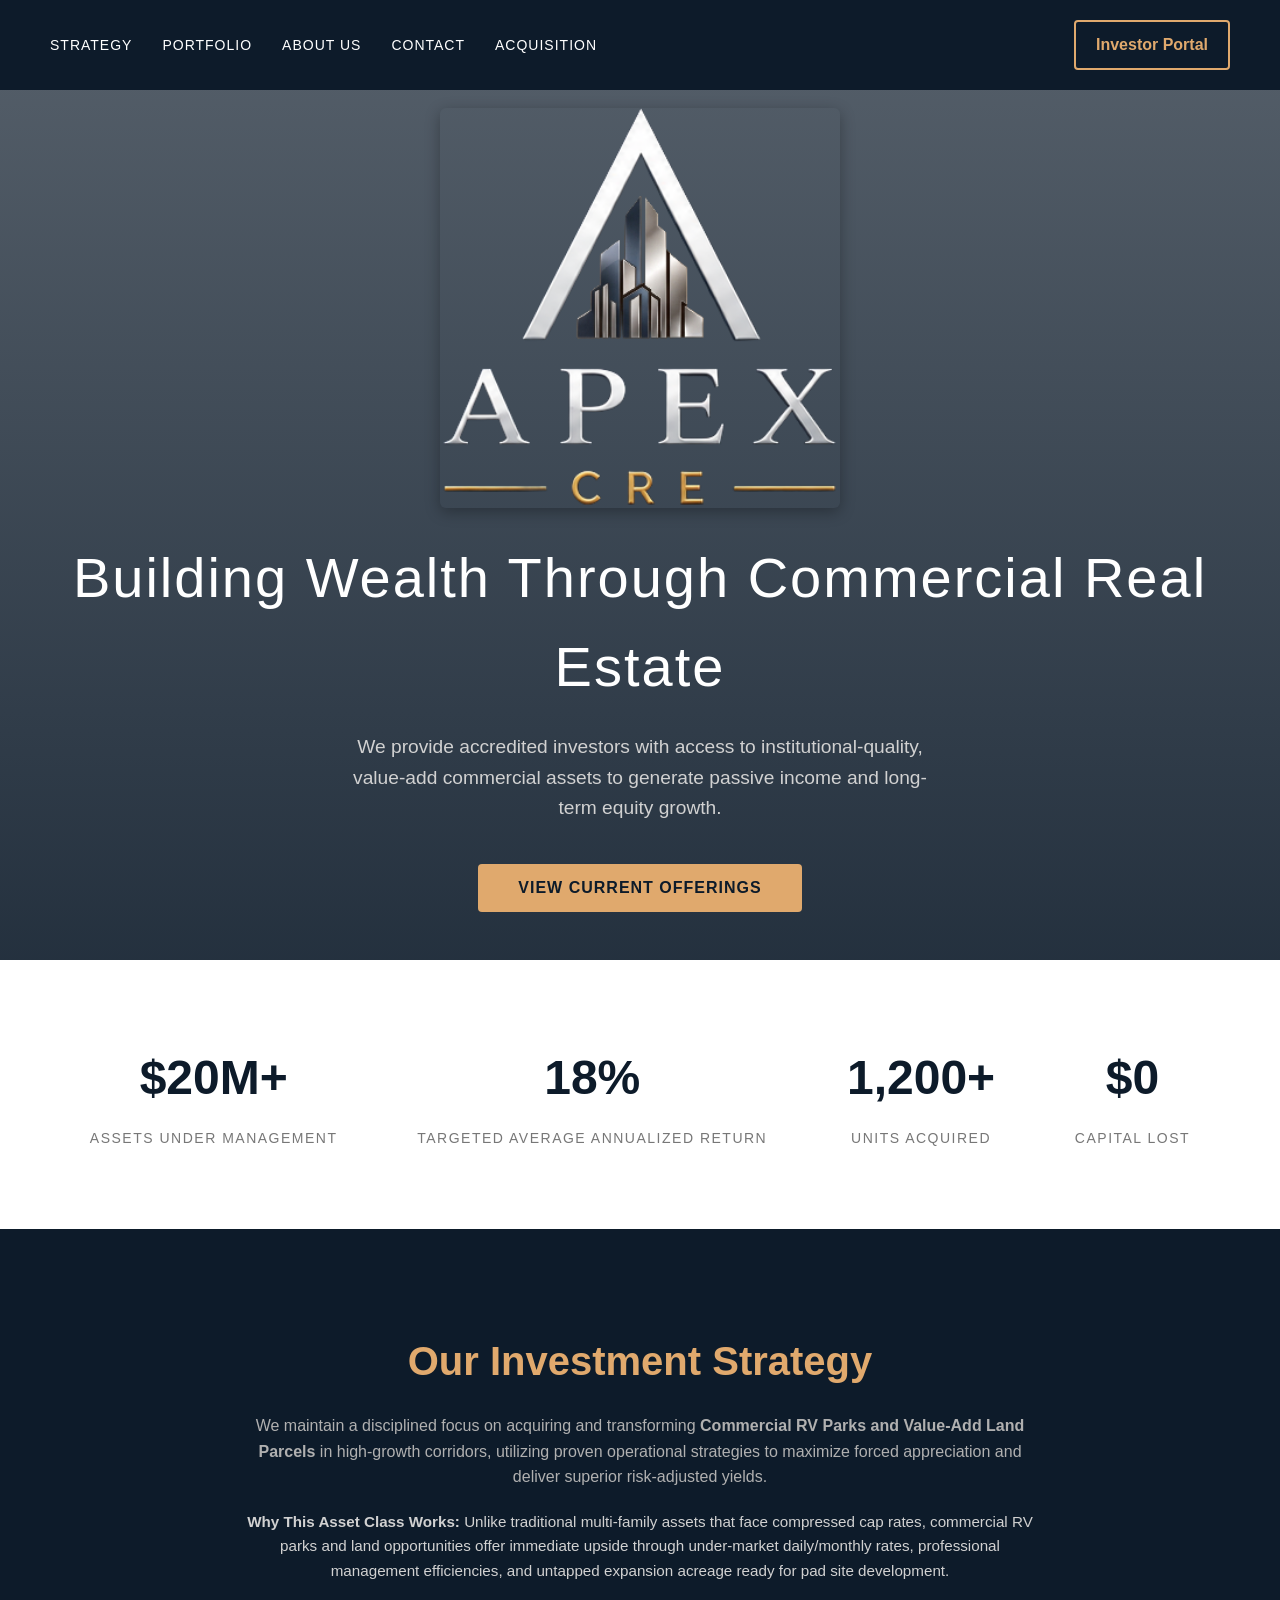
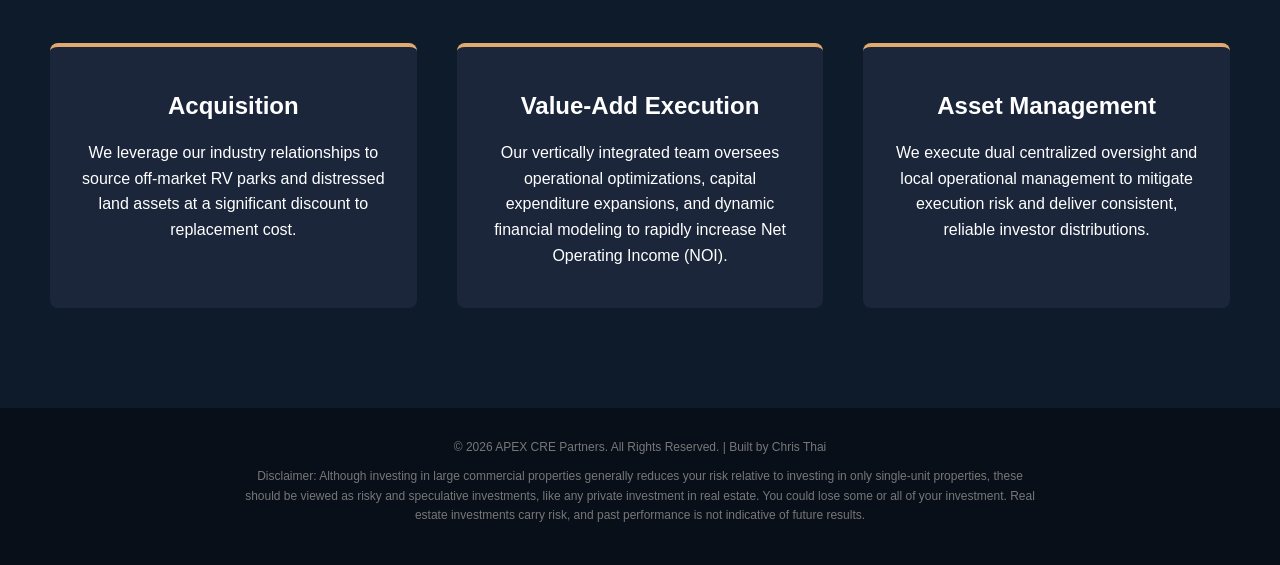
==== commit 7f2308c2: "Update index.html Updated Investment strategy to be more focused.   Refine the Investment Strategy" ====
--- a/index.html
+++ b/index.html
@@ -59,27 +59,36 @@
             <p>Capital Lost</p>
         </div>
     </section>
-
-    <!-- Investment Strategy -->
+	<!-- Investment Strategy RV Focused-->
     <section id="strategy" class="strategy">
         <h2>Our Investment Strategy</h2>
-        <p style="max-width: 800px; margin: 0 auto; color: #b0b0b0;">We specialize in acquiring underperforming commercial properties in high-growth markets, implementing forced-appreciation strategies to maximize investor returns.</p>
+		
+		<!-- Investment Strategy Broad Default-->
+		<!--<p style="max-width: 800px; margin: 0 auto; color: #b0b0b0;">We specialize in acquiring underperforming commercial properties in high-growth markets, implementing forced-appreciation strategies to maximize investor returns.</p>-->
+        
+		<p style="max-width: 800px; margin: 0 auto 20px; color: #b0b0b0;">
+            We maintain a disciplined focus on acquiring and transforming <strong>Commercial RV Parks and Value-Add Land Parcels</strong> in high-growth corridors, utilizing proven operational strategies to maximize forced appreciation and deliver superior risk-adjusted yields.
+        </p>
+        <p style="max-width: 800px; margin: 0 auto 50px; color: #d1d1d1; font-size: 0.95rem;">
+            <strong>Why This Asset Class Works:</strong> Unlike traditional multi-family assets that face compressed cap rates, commercial RV parks and land opportunities offer immediate upside through under-market daily/monthly rates, professional management efficiencies, and untapped expansion acreage ready for pad site development.
+        </p>
         
         <div class="strategy-grid">
             <div class="strategy-card">
                 <h3>Acquisition</h3>
-                <p>We leverage our industry relationships to source off-market properties and distressed assets at a significant discount to replacement cost.</p>
+                <p>We leverage our industry relationships to source off-market RV parks and distressed land assets at a significant discount to replacement cost.</p>
             </div>
             <div class="strategy-card">
                 <h3>Value-Add Execution</h3>
-                <p>Our vertically integrated team oversees renovations, operational efficiencies, and dynamic financial modeling to increase Net Operating Income (NOI).</p>
+                <p>Our vertically integrated team oversees operational optimizations, capital expenditure expansions, and dynamic financial modeling to rapidly increase Net Operating Income (NOI).</p>
             </div>
             <div class="strategy-card">
                 <h3>Asset Management</h3>
-                <p>We execute dual centralized oversight and local operational management to mitigate risk and ensure distributions are delivered consistently.</p>
+                <p>We execute dual centralized oversight and local operational management to mitigate execution risk and deliver consistent, reliable investor distributions.</p>
             </div>
         </div>
     </section>
+    
 
     <!-- Footer -->
     <footer>
@@ -97,4 +106,4 @@
     <script src="script.js"></script>
     
 </body>
-</html>+</html>
--- a/style.css
+++ b/style.css
@@ -1584,4 +1584,35 @@
         gap: 15px;
         align-items: center;
     }
-}+}
+/* =========================================
+   26. Highlights Bullet Points Styles
+   ========================================= */
+.highlights-box {
+    margin: 15px 0;
+    padding: 12px 15px;
+    background-color: #f8f9fa;
+    border-left: 3px solid var(--secondary-color);
+    border-radius: 4px;
+    text-align: left;
+}
+
+.highlights-box h4 {
+    font-size: 0.8rem;
+    text-transform: uppercase;
+    color: var(--primary-color);
+    letter-spacing: 1px;
+    margin-bottom: 8px;
+}
+
+.highlights-box ul {
+    margin-left: 16px;
+    list-style-type: disc;
+}
+
+.highlights-box li {
+    font-size: 0.82rem;
+    color: #444444;
+    margin-bottom: 4px;
+    line-height: 1.4;
+}
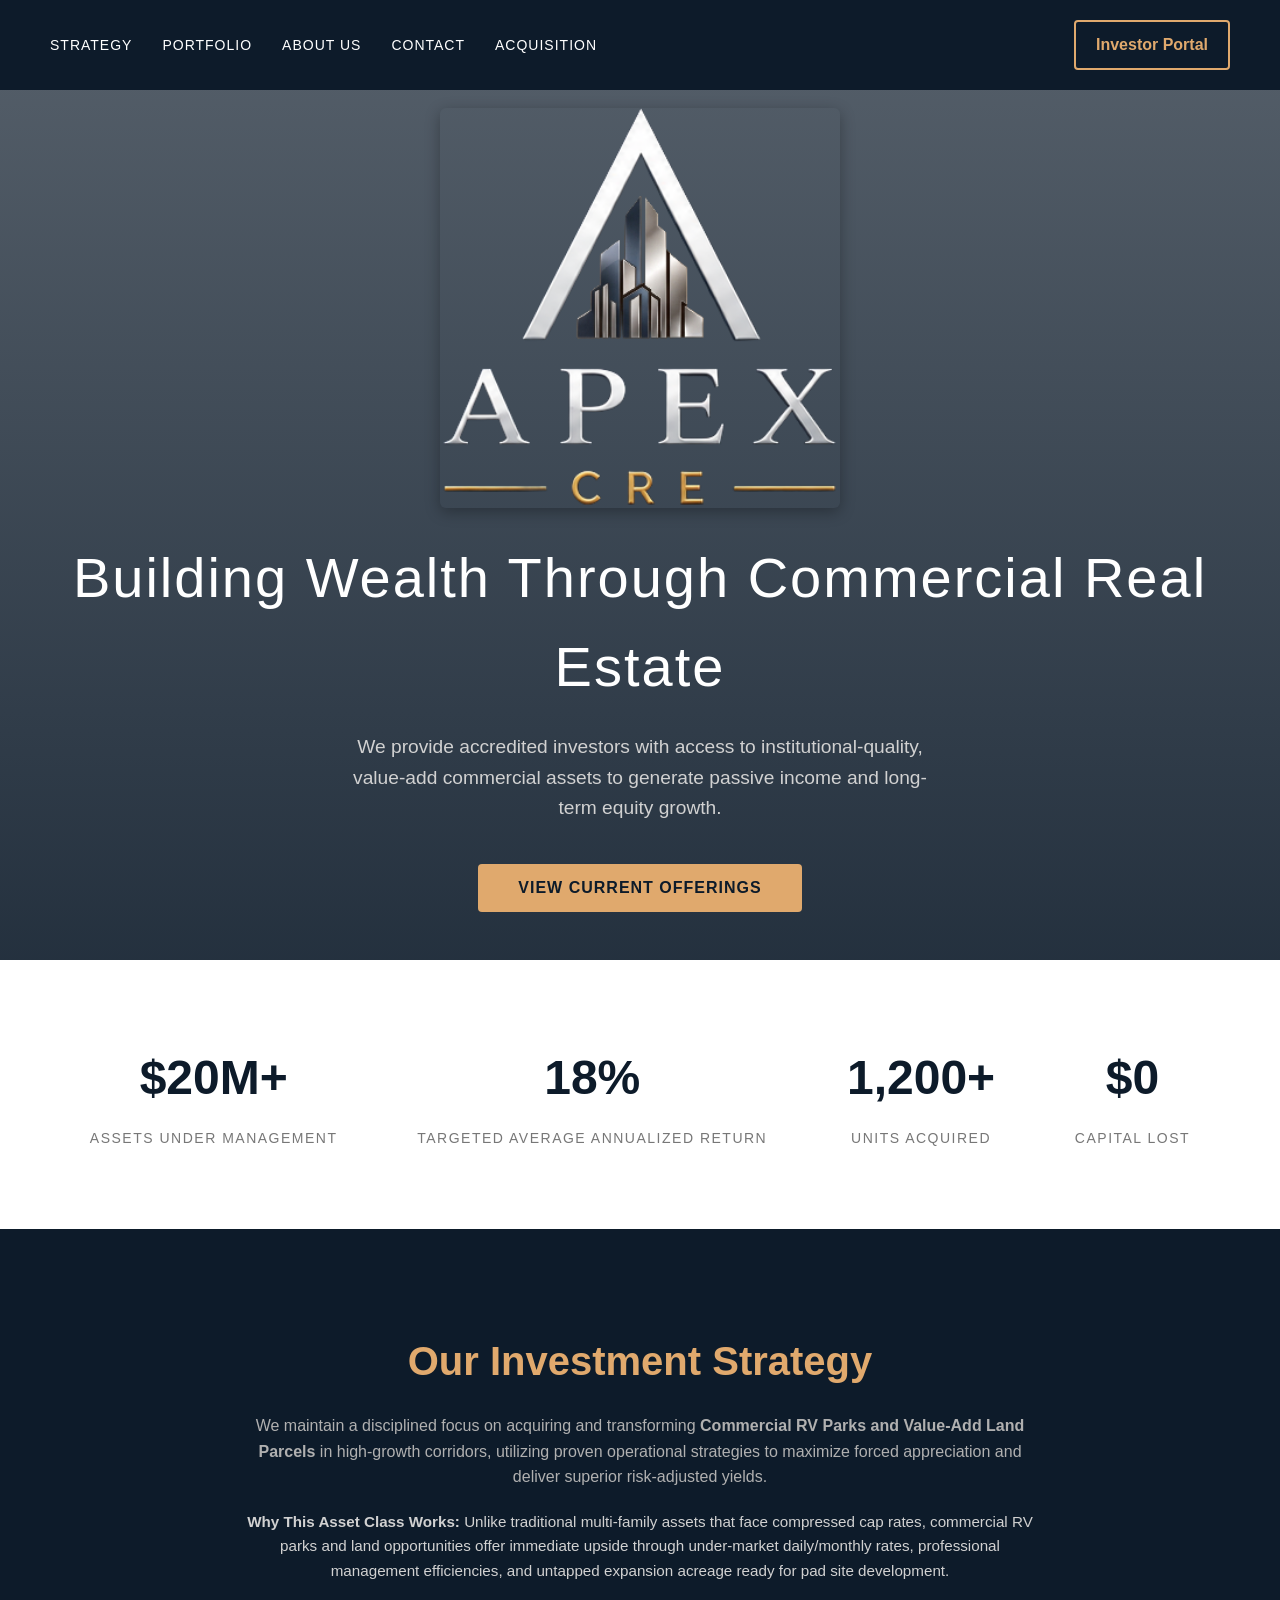
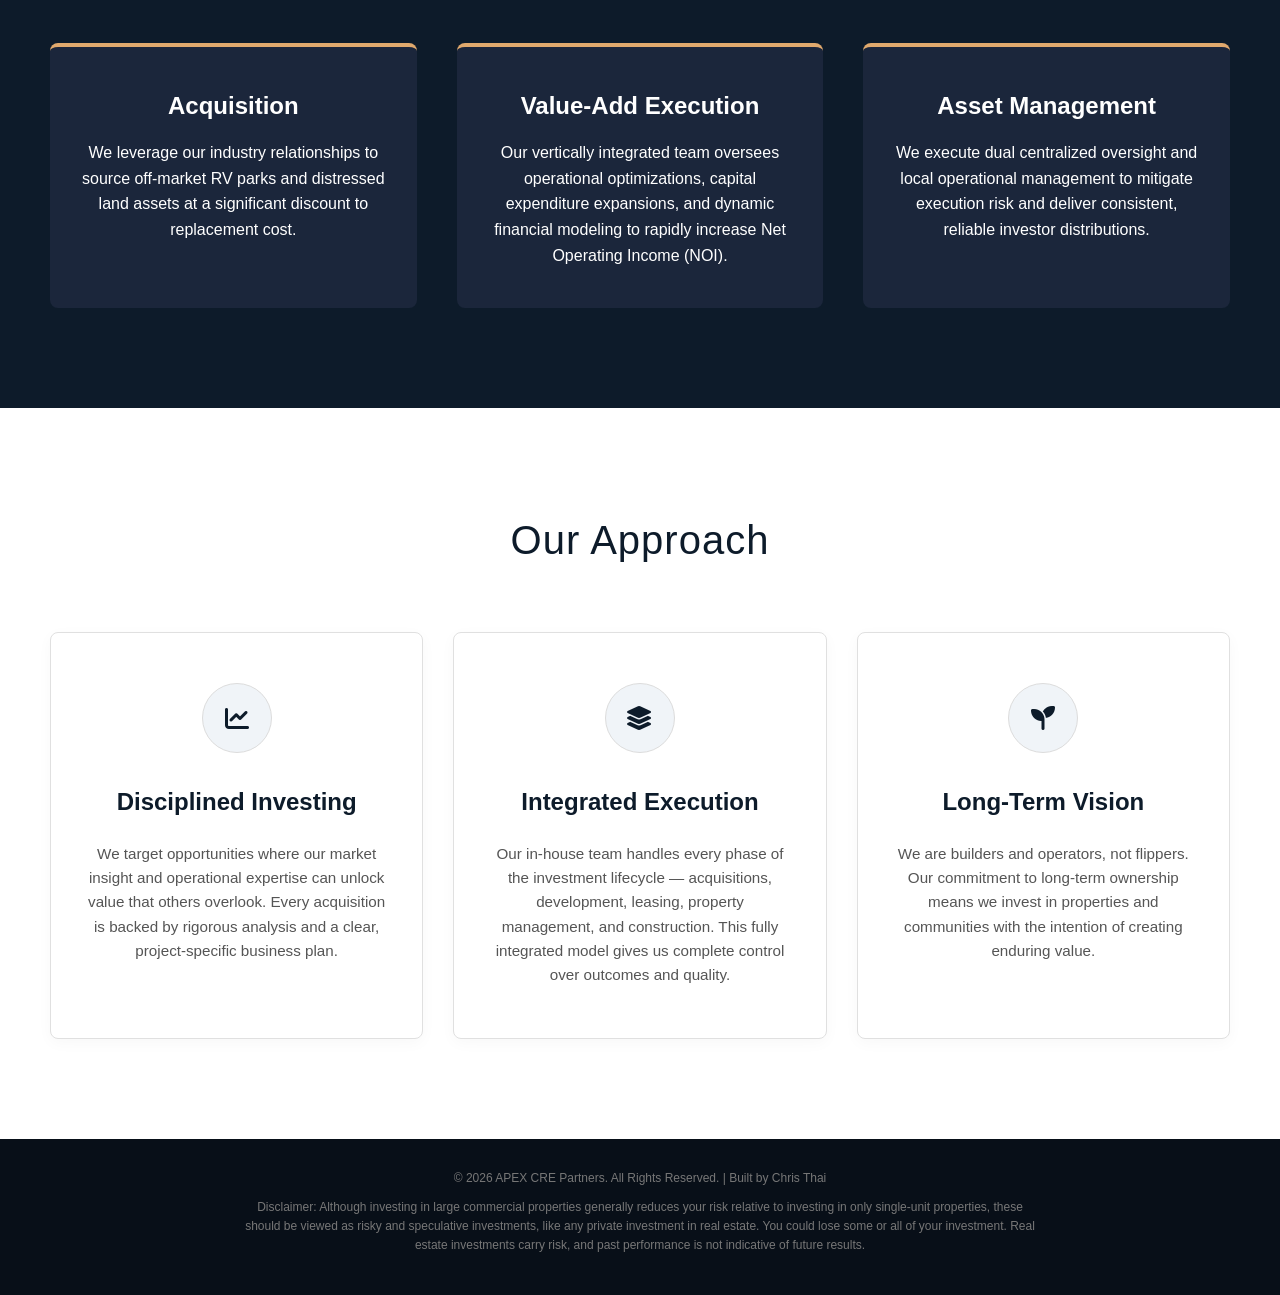
==== commit 0afe202e: "Update index.html Added Our Approach Section" ====
--- a/index.html
+++ b/index.html
@@ -6,6 +6,7 @@
     <meta name="author" content="Chris Thai">
     <title>index | APEX CRE</title>
     <link rel="stylesheet" href="style.css">
+	<link rel="stylesheet" href="https://cdnjs.cloudflare.com/ajax/libs/font-awesome/6.4.0/css/all.min.css">
 </head>
         
 <body>
@@ -89,6 +90,39 @@
         </div>
     </section>
     
+	<!-- Our Approach Section -->
+    <section class="approach-section">
+        <h2 class="approach-header">Our Approach</h2>
+        
+        <div class="approach-grid">
+            <!-- Card 1 -->
+            <div class="approach-card">
+                <div class="approach-icon-circle">
+                    <i class="fa-solid fa-chart-line"></i>
+                </div>
+                <h3>Disciplined Investing</h3>
+                <p>We target opportunities where our market insight and operational expertise can unlock value that others overlook. Every acquisition is backed by rigorous analysis and a clear, project-specific business plan.</p>
+            </div>
+
+            <!-- Card 2 -->
+            <div class="approach-card">
+                <div class="approach-icon-circle">
+                    <i class="fa-solid fa-layer-group"></i>
+                </div>
+                <h3>Integrated Execution</h3>
+                <p>Our in-house team handles every phase of the investment lifecycle — acquisitions, development, leasing, property management, and construction. This fully integrated model gives us complete control over outcomes and quality.</p>
+            </div>
+
+            <!-- Card 3 -->
+            <div class="approach-card">
+                <div class="approach-icon-circle">
+                    <i class="fa-solid fa-seedling"></i>
+                </div>
+                <h3>Long-Term Vision</h3>
+                <p>We are builders and operators, not flippers. Our commitment to long-term ownership means we invest in properties and communities with the intention of creating enduring value.</p>
+            </div>
+        </div>
+    </section>
 
     <!-- Footer -->
     <footer>
--- a/style.css
+++ b/style.css
@@ -550,16 +550,15 @@
 }
 
 .social-icons a {
-    width: 32px;
-    height: 32px;
+    width: 36px;
+    height: 36px;
     background-color: var(--secondary-color);
     color: var(--primary-color);
     display: flex;
     align-items: center;
     justify-content: center;
     border-radius: 50%;
-    font-weight: bold;
-    font-size: 0.85rem;
+    font-size: 0.95rem;
     transition: opacity 0.3s ease;
 }
 
@@ -1616,3 +1615,79 @@
     margin-bottom: 4px;
     line-height: 1.4;
 }
+/* =========================================
+   27. Active Card Sizing Fix
+   ========================================= */
+#active-container .portfolio-card {
+    max-width: 550px;
+    width: 100%;
+    margin: 0 auto;
+}
+/* =========================================
+   28. Our Approach Section Styles
+   ========================================= */
+.approach-section {
+    padding: 100px 50px;
+    background-color: #ffffff;
+    text-align: center;
+}
+
+.approach-header {
+    font-size: 2.5rem;
+    color: var(--primary-color);
+    margin-bottom: 60px;
+    font-weight: 300;
+    letter-spacing: 1px;
+}
+
+.approach-grid {
+    display: grid;
+    grid-template-columns: repeat(auto-fit, minmax(320px, 1fr));
+    gap: 30px;
+    max-width: 1200px;
+    margin: 0 auto;
+}
+
+.approach-card {
+    background-color: #ffffff;
+    border: 1px solid #e0e0e0;
+    border-radius: 8px;
+    padding: 50px 35px;
+    box-shadow: 0 4px 15px rgba(0,0,0,0.03);
+    display: flex;
+    flex-direction: column;
+    align-items: center;
+    transition: transform 0.3s ease;
+}
+
+.approach-card:hover {
+    transform: translateY(-50px);
+    border-color: var(--secondary-color);
+}
+
+.approach-icon-circle {
+    width: 70px;
+    height: 70px;
+    background-color: #f0f4f8;
+    border: 1px solid #dcdcdc;
+    border-radius: 50%;
+    display: flex;
+    justify-content: center;
+    align-items: center;
+    margin-bottom: 30px;
+    color: var(--primary-color);
+    font-size: 1.5rem;
+}
+
+.approach-card h3 {
+    font-size: 1.5rem;
+    color: var(--primary-color);
+    margin-bottom: 20px;
+    font-weight: 600;
+}
+
+.approach-card p {
+    font-size: 0.95rem;
+    color: #555555;
+    line-height: 1.6;
+}
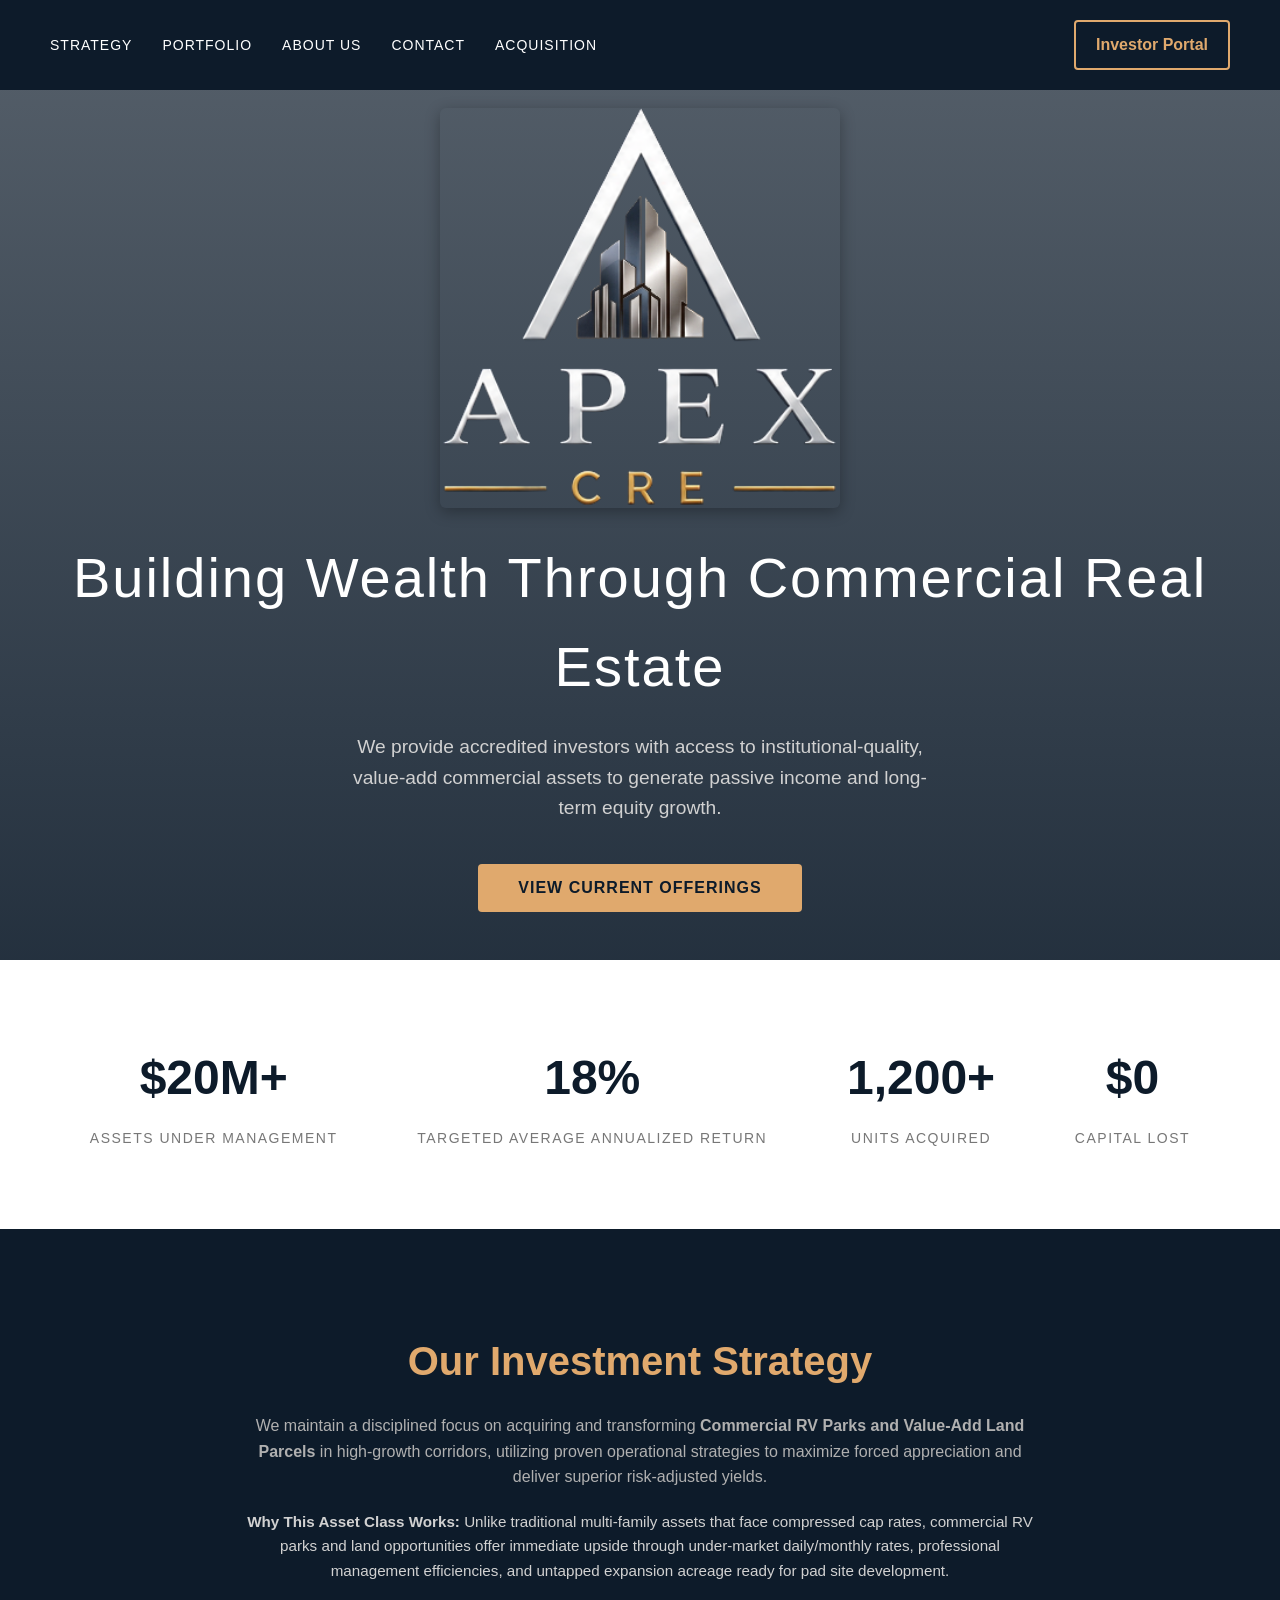
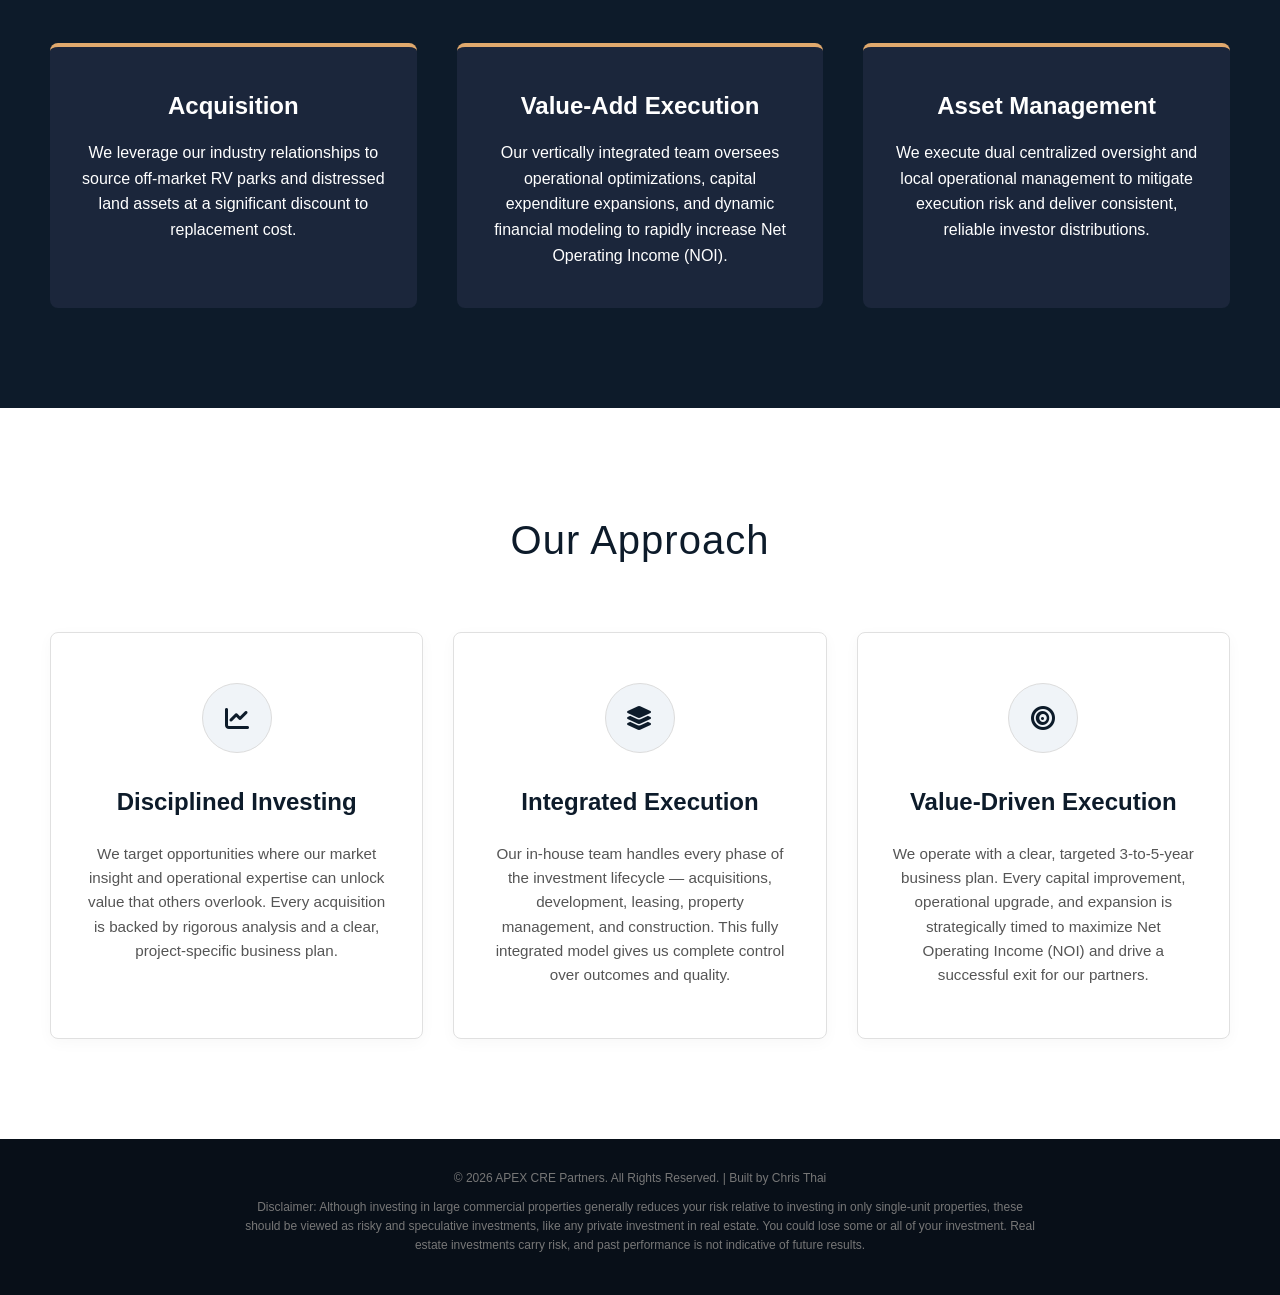
==== commit 74814df4: "Update index.html updated card 3, target 3-5 year investment plan" ====
--- a/index.html
+++ b/index.html
@@ -116,10 +116,10 @@
             <!-- Card 3 -->
             <div class="approach-card">
                 <div class="approach-icon-circle">
-                    <i class="fa-solid fa-seedling"></i>
+                    <i class="fa-solid fa-bullseye"></i>
                 </div>
-                <h3>Long-Term Vision</h3>
-                <p>We are builders and operators, not flippers. Our commitment to long-term ownership means we invest in properties and communities with the intention of creating enduring value.</p>
+                <h3>Value-Driven Execution</h3>
+                <p>We operate with a clear, targeted 3-to-5-year business plan. Every capital improvement, operational upgrade, and expansion is strategically timed to maximize Net Operating Income (NOI) and drive a successful exit for our partners.</p>
             </div>
         </div>
     </section>
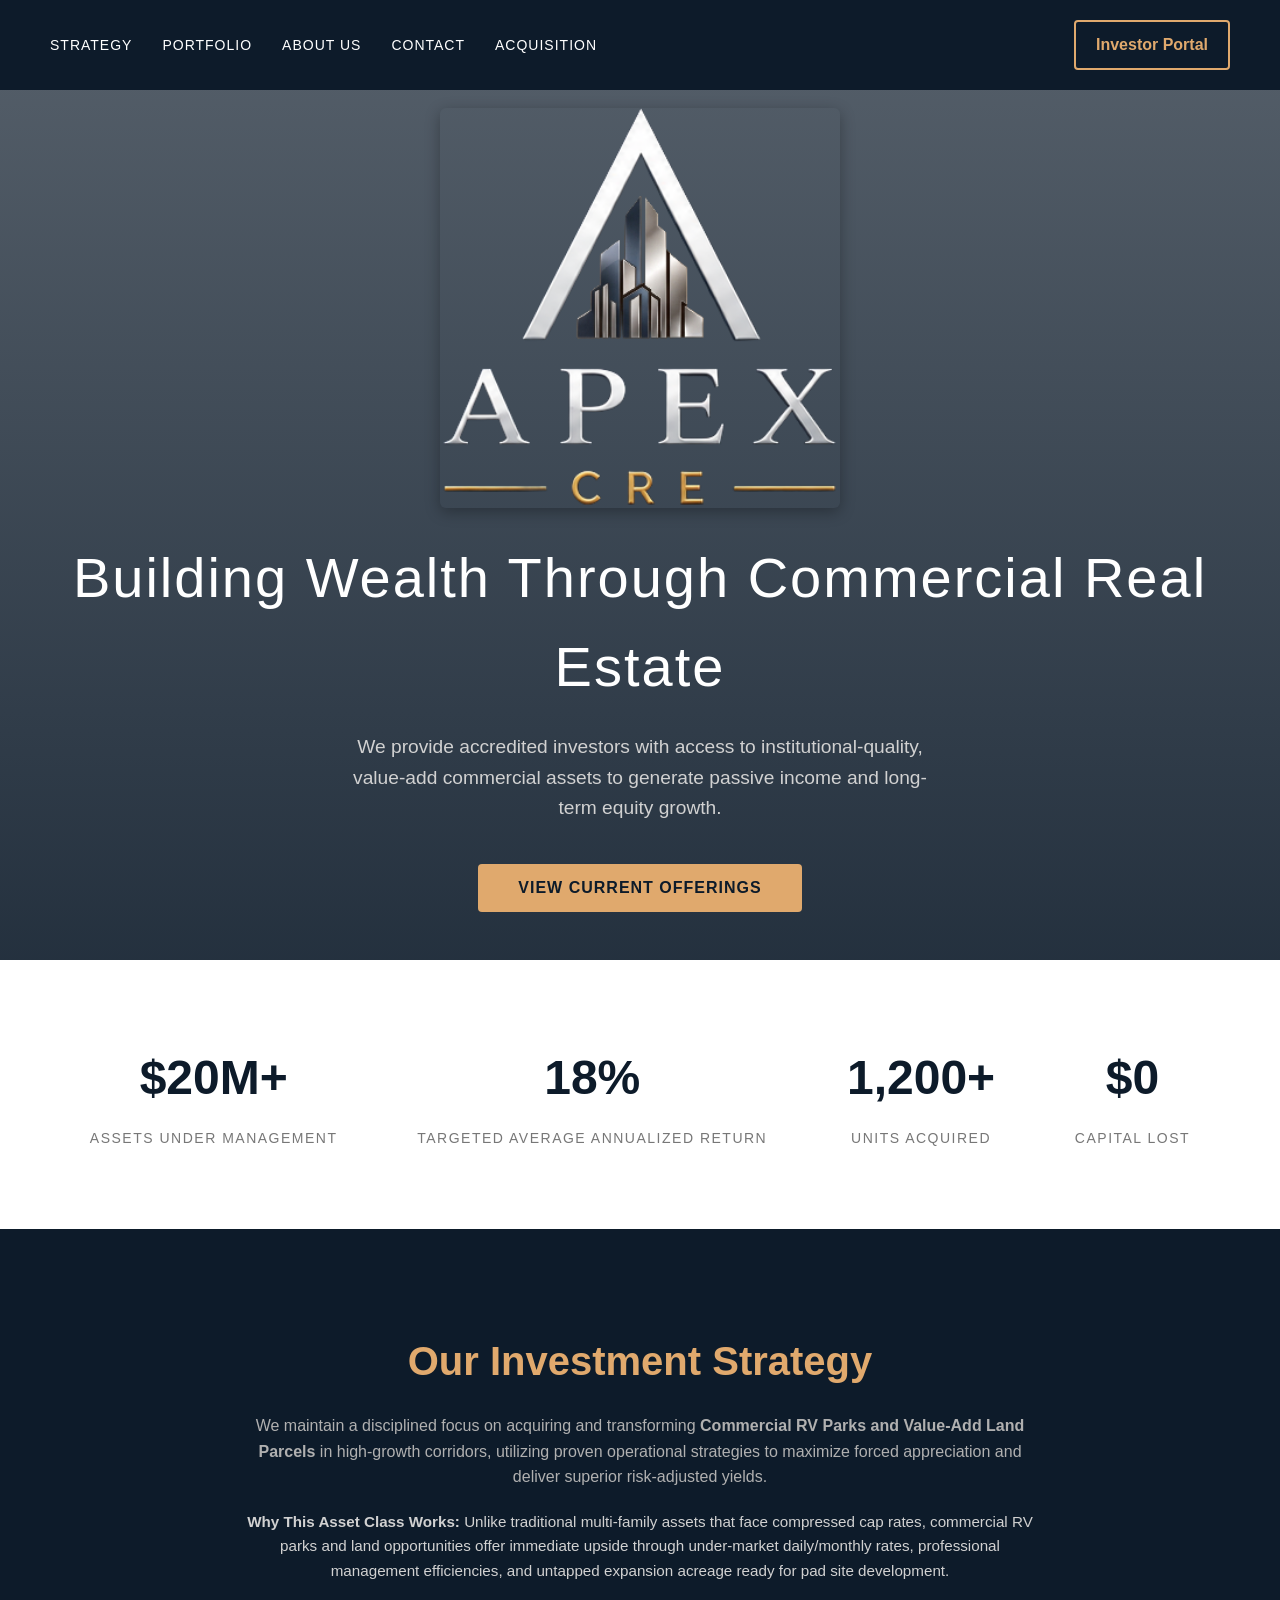
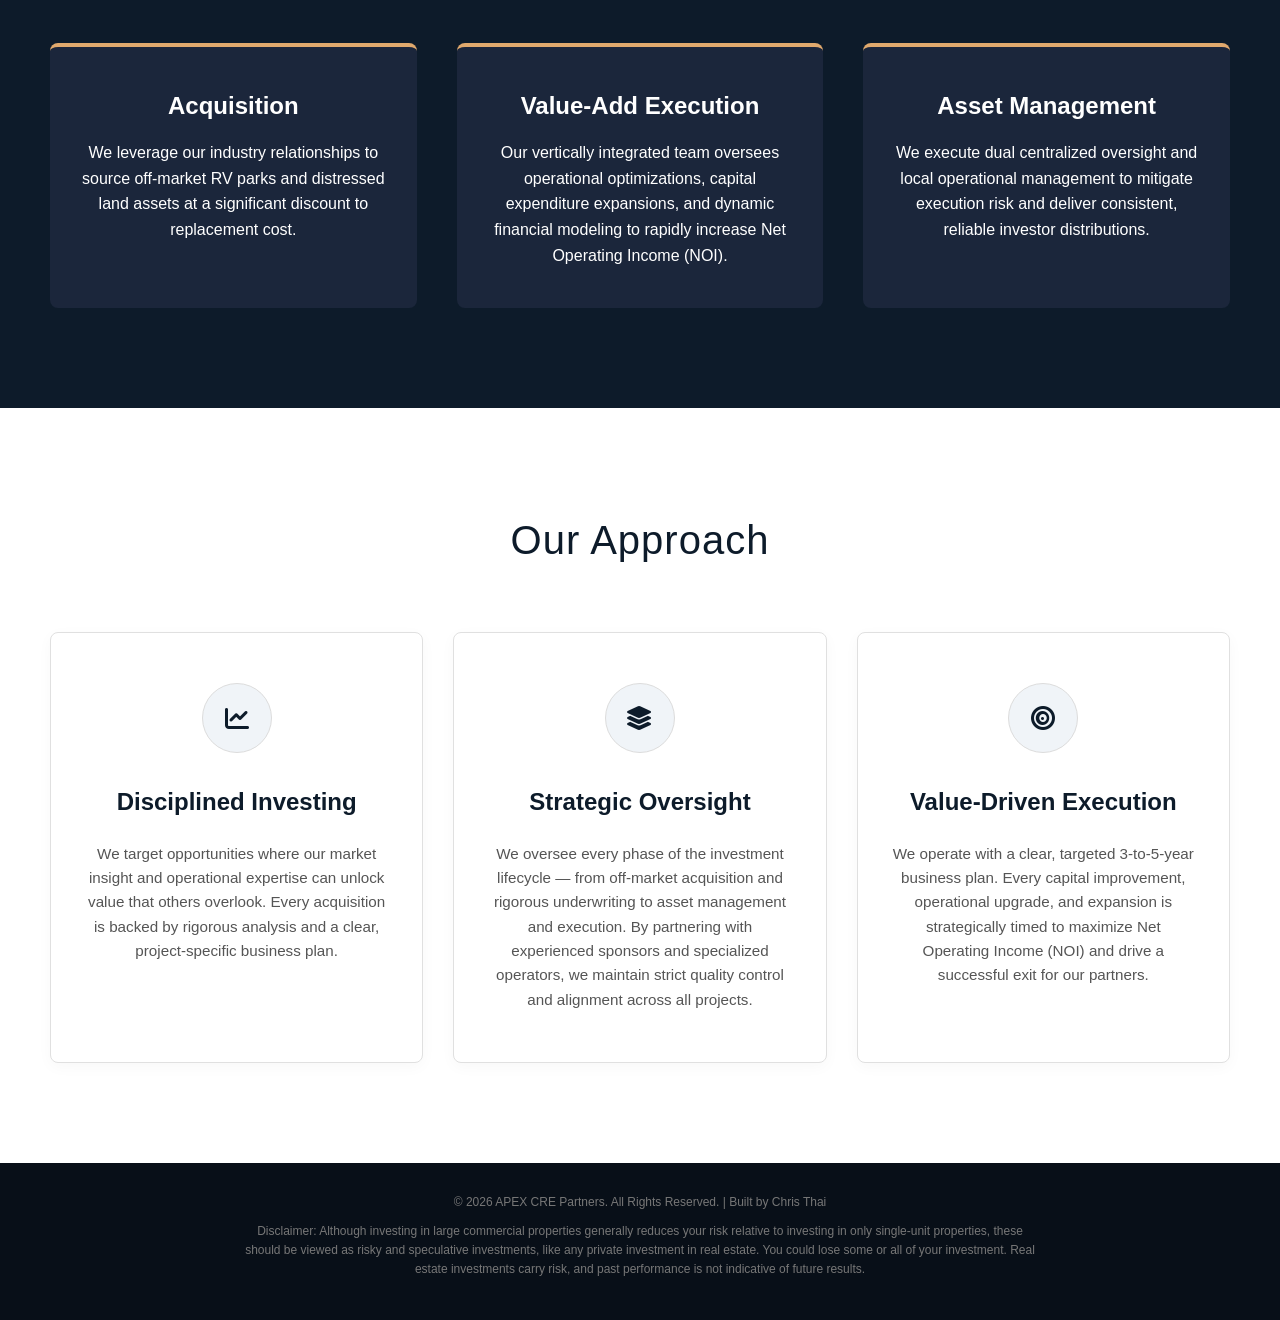
==== commit 52bf2f06: "Update index.html updated card 2" ====
--- a/index.html
+++ b/index.html
@@ -104,13 +104,13 @@
                 <p>We target opportunities where our market insight and operational expertise can unlock value that others overlook. Every acquisition is backed by rigorous analysis and a clear, project-specific business plan.</p>
             </div>
 
-            <!-- Card 2 -->
+			<!-- Card 2 -->
             <div class="approach-card">
                 <div class="approach-icon-circle">
                     <i class="fa-solid fa-layer-group"></i>
                 </div>
-                <h3>Integrated Execution</h3>
-                <p>Our in-house team handles every phase of the investment lifecycle — acquisitions, development, leasing, property management, and construction. This fully integrated model gives us complete control over outcomes and quality.</p>
+                <h3>Strategic Oversight</h3>
+                <p>We oversee every phase of the investment lifecycle — from off-market acquisition and rigorous underwriting to asset management and execution. By partnering with experienced sponsors and specialized operators, we maintain strict quality control and alignment across all projects.</p>
             </div>
 
             <!-- Card 3 -->
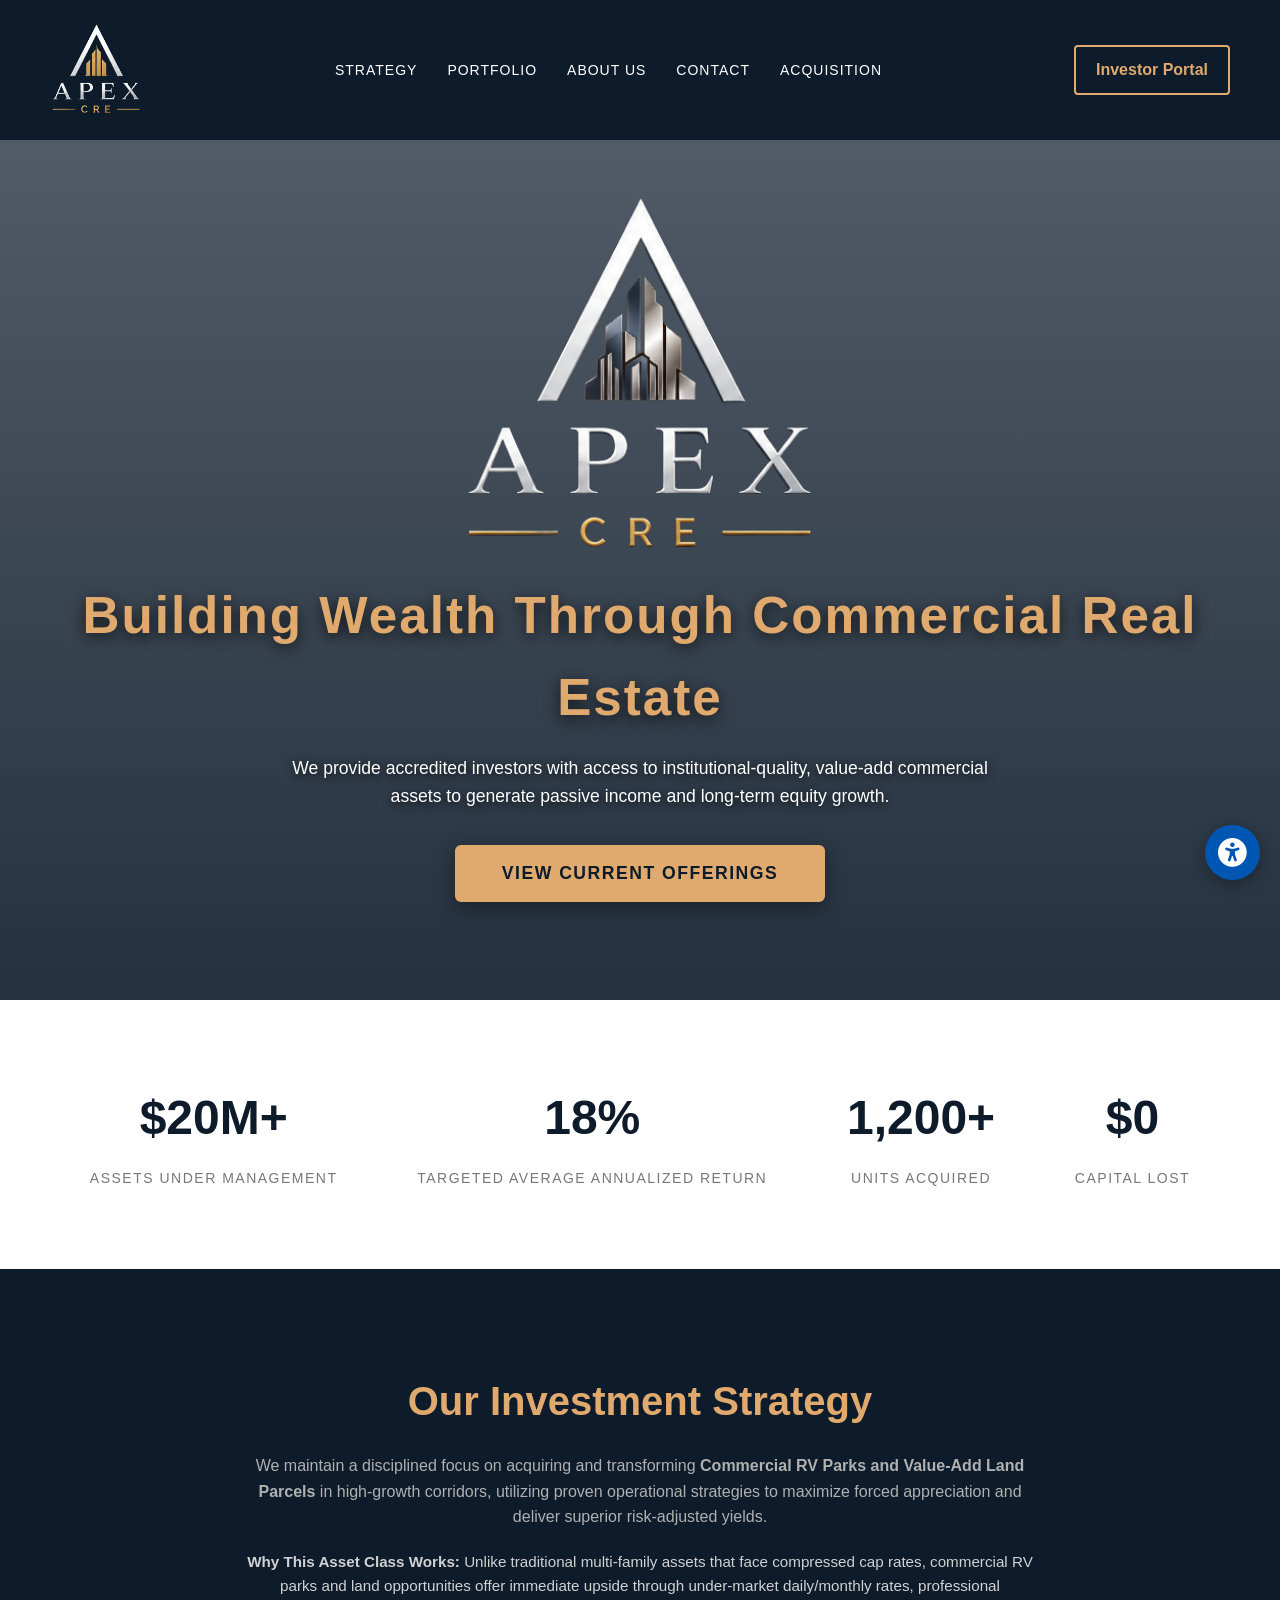
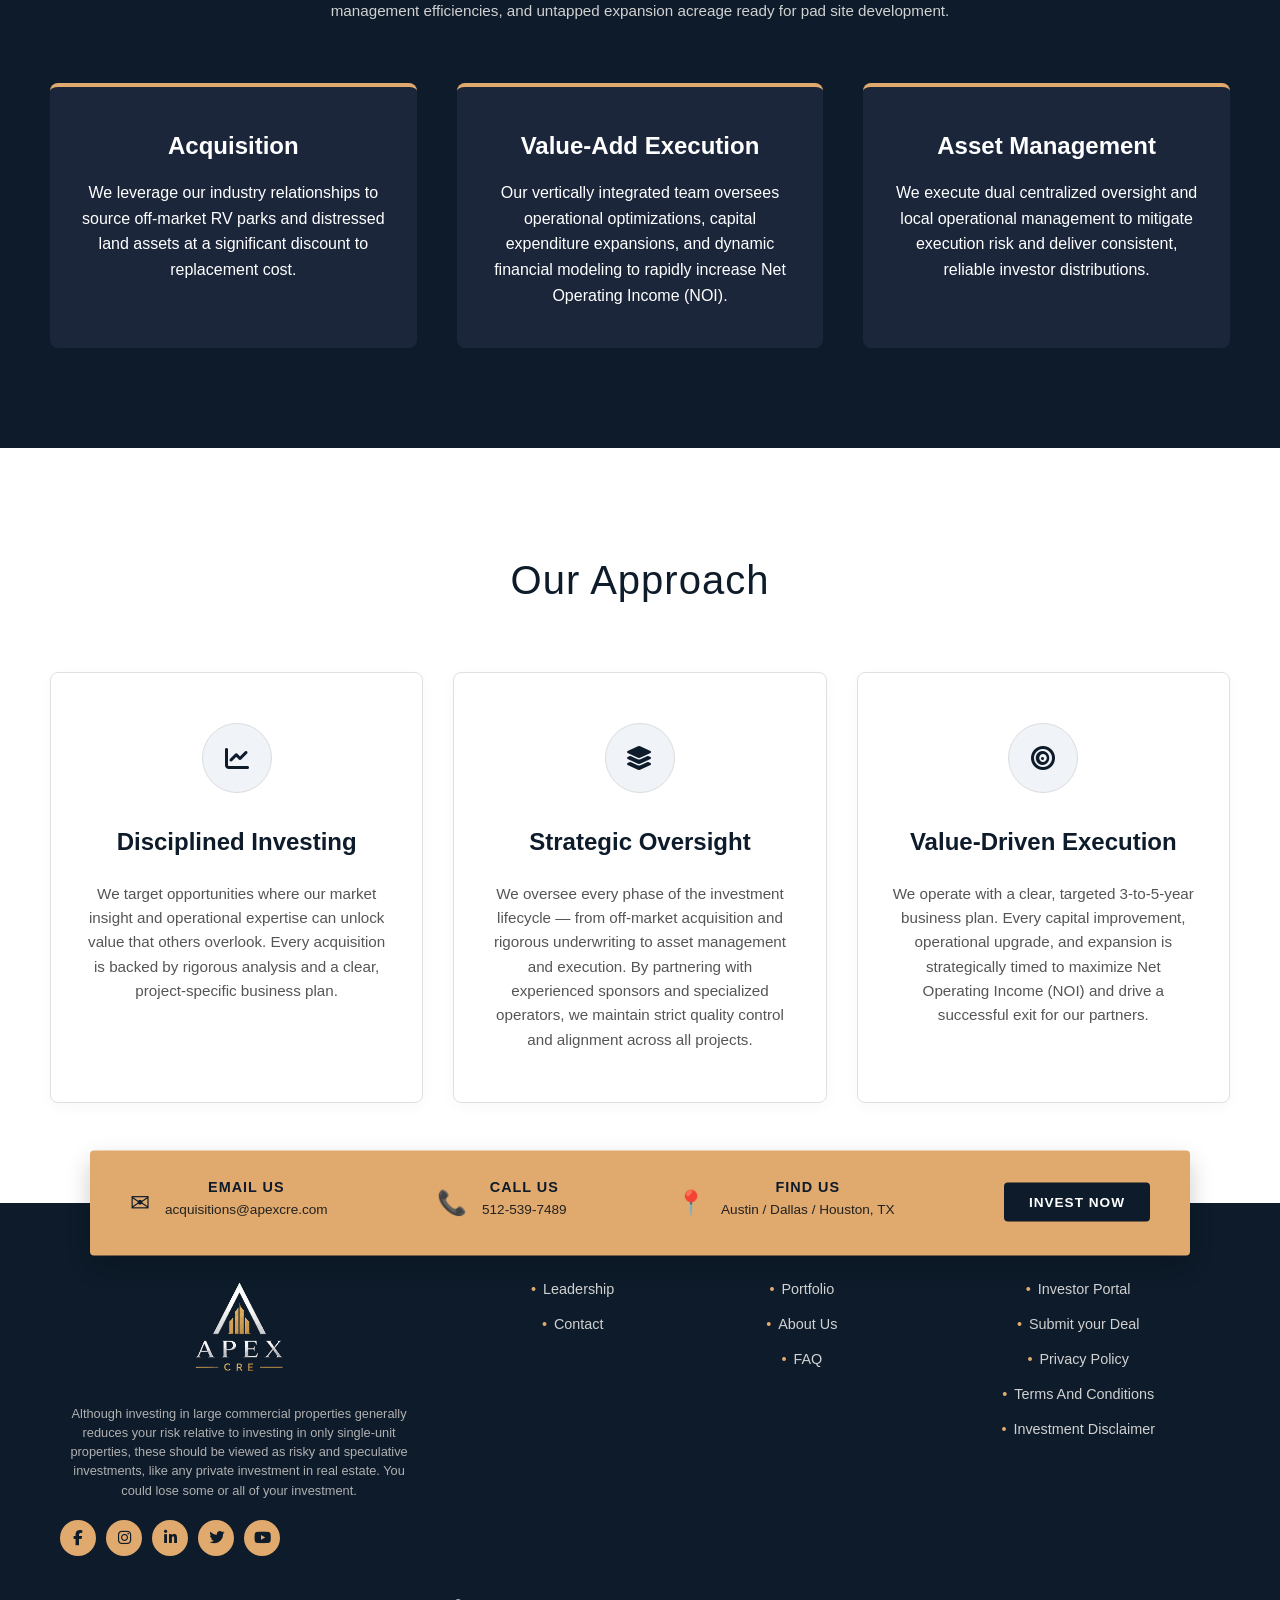
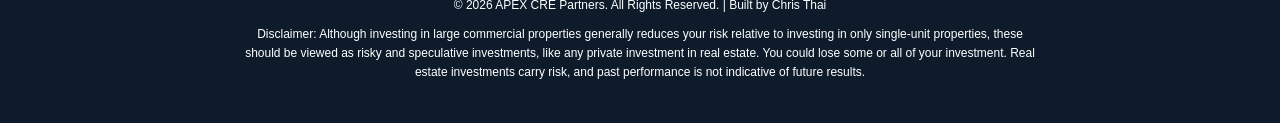
==== commit c936bfad: "Add files via upload added video loop background" ====
--- a/index.html
+++ b/index.html
@@ -4,7 +4,7 @@
 	<meta charset="UTF-8">
     <meta name="viewport" content="width=device-width, initial-scale=1.0">
     <meta name="author" content="Chris Thai">
-    <title>index | APEX CRE</title>
+    <title>Home | APEX CRE</title>
     <link rel="stylesheet" href="style.css">
 	<link rel="stylesheet" href="https://cdnjs.cloudflare.com/ajax/libs/font-awesome/6.4.0/css/all.min.css">
 </head>
@@ -13,33 +13,43 @@
 
     <!-- Navigation -->
     <header>
-
+        <div class="logo">
+            <a href="index.html">
+                <img src="images/Team Logo.jpg" alt="APEX CRE Logo" class="nav-logo">
+            </a>
+        </div>
         <nav>
             <ul>
-				<!--  bookmarked to a scrolled position of where "strategy is" when going back to the index page "index.html#strategy" -->
                 <li><a href="index.html">STRATEGY</a></li>
-				<!-- Link to portfolio file -->
                 <li><a href="portfolio.html">PORTFOLIO</a></li>
-				<!-- Link to team HTML file -->
                 <li><a href="team.html">ABOUT US</a></li>
-				<!-- Link to contact HTML file -->
                 <li><a href="contact.html">CONTACT</a></li>
-				<!-- Link to Aqquisition HTML file -->
                 <li><a href="acquisition.html">ACQUISITION</a></li>
-				
             </ul>
         </nav>
-        <a href="#login" class="investor-login">Investor Portal</a>
+        <a href="under-construction.html" class="investor-login">Investor Portal</a>
     </header>
 	
-	
-	<!-- Hero Section -->
-    <section class="hero">
-        <img src="images/MAIN_PAGE_LOGO.png" alt="APEX CRE Logo" class="hero-main-logo">
-        <h1>Building Wealth Through Commercial Real Estate</h1>
-        <p>We provide accredited investors with access to institutional-quality, value-add commercial assets to generate passive income and long-term equity growth.</p>
+<!-- Hero Section with Local Video Background -->
+<div class="hero-video-container">
+    <video autoplay muted loop playsinline>
+        <source src="video/hero-scenery.mp4" type="video/mp4">
+        Your browser does not support HTML5 video.
+    </video>
+    
+    <div class="hero-video-overlay"></div>
+    
+<div class="hero-video-content">
+        <img src="images/MAIN_PAGE_LOGO.png" alt="APEX CRE Logo" style="width: 350px; height: auto; margin-bottom: 25px; border-radius: 6px;">
+        
+        <!-- Gold, bolded header with a drop shadow -->
+        <h1 style="font-size: 3.2rem; color: #e0a96d; margin-bottom: 15px; font-weight: 600; letter-spacing: 2px; text-shadow: 0px 4px 15px rgba(0,0,0,0.7);">Building Wealth Through Commercial Real Estate</h1>
+        
+        <p style="font-size: 1.1rem; color: #ffffff; margin-bottom: 35px; max-width: 700px; margin-left: auto; margin-right: auto; text-shadow: 0px 2px 10px rgba(0,0,0,0.8);">We provide accredited investors with access to institutional-quality, value-add commercial assets to generate passive income and long-term equity growth.</p>
+        
         <a href="portfolio.html"><button class="cta-btn">View Current Offerings</button></a>
-    </section>
+    </div>
+</div>
 
     <!-- Track Record / Metrics -->
     <section class="metrics">
@@ -60,12 +70,10 @@
             <p>Capital Lost</p>
         </div>
     </section>
+
 	<!-- Investment Strategy RV Focused-->
     <section id="strategy" class="strategy">
         <h2>Our Investment Strategy</h2>
-		
-		<!-- Investment Strategy Broad Default-->
-		<!--<p style="max-width: 800px; margin: 0 auto; color: #b0b0b0;">We specialize in acquiring underperforming commercial properties in high-growth markets, implementing forced-appreciation strategies to maximize investor returns.</p>-->
         
 		<p style="max-width: 800px; margin: 0 auto 20px; color: #b0b0b0;">
             We maintain a disciplined focus on acquiring and transforming <strong>Commercial RV Parks and Value-Add Land Parcels</strong> in high-growth corridors, utilizing proven operational strategies to maximize forced appreciation and deliver superior risk-adjusted yields.
@@ -125,19 +133,80 @@
     </section>
 
     <!-- Footer -->
-    <footer>
-        <p>&copy; 2026 APEX CRE Partners. All Rights Reserved. | Built by Chris Thai</p>
-        <p>Disclaimer: Although investing in large commercial properties generally 
-        reduces your risk relative to investing in only single-unit properties, these 
-        should be viewed as risky and speculative investments, like any private 
-        investment in real estate. You could lose some or all of your investment.
-        Real estate investments carry risk, and past performance is not indicative of future results.</p>
+    <footer class="site-footer">
+        <div class="footer-contact-bar">
+            <div class="contact-box">
+                <span class="icon">✉</span>
+                <div>
+                    <strong>Email Us</strong>
+                    <p class="data-email"></p>
+                </div>
+            </div>
+            <div class="contact-box">
+                <span class="icon">📞</span>
+                <div>
+                    <strong>Call Us</strong>
+                    <p class="data-phone"></p>
+                </div>
+            </div>
+            <div class="contact-box">
+                <span class="icon">📍</span>
+                <div>
+                    <strong>Find Us</strong>
+                    <p>Austin / Dallas / Houston, TX</p>
+                </div>
+            </div>
+            <div class="footer-btn-box">
+                <a href="under-construction.html" class="footer-invest-btn">Invest Now</a>
+            </div>
+        </div>
+
+        <div class="footer-content">
+            <div class="footer-col brand-col">
+                <img src="images/Team Logo.jpg" alt="APEX CRE Logo" class="footer-logo">
+                <p class="footer-disclaimer">
+                    Although investing in large commercial properties generally reduces your risk relative to investing in only single-unit properties, these should be viewed as risky and speculative investments, like any private investment in real estate. You could lose some or all of your investment.
+                </p>
+                <div class="social-icons">
+                    <a href="https://facebook.com" target="_blank" aria-label="Facebook"><i class="fa-brands fa-facebook-f"></i></a>
+                    <a href="https://instagram.com" target="_blank" aria-label="Instagram"><i class="fa-brands fa-instagram"></i></a>
+                    <a href="https://linkedin.com" target="_blank" aria-label="LinkedIn"><i class="fa-brands fa-linkedin-in"></i></a>
+                    <a href="https://twitter.com" target="_blank" aria-label="Twitter"><i class="fa-brands fa-twitter"></i></a>
+                    <a href="https://youtube.com" target="_blank" aria-label="YouTube"><i class="fa-brands fa-youtube"></i></a>
+                </div>
+            </div>
+            <div class="footer-col">
+                <ul class="footer-links">
+                    <li><a href="team.html">Leadership</a></li>
+                    <li><a href="contact.html">Contact</a></li>
+                </ul>
+            </div>
+            <div class="footer-col">
+                <ul class="footer-links">
+                    <li><a href="portfolio.html">Portfolio</a></li>
+                    <li><a href="team.html">About Us</a></li>
+                    <li><a href="faq.html">FAQ</a></li>
+                </ul>
+            </div>
+            <div class="footer-col">
+                <ul class="footer-links">
+                    <li><a href="under-construction.html">Investor Portal</a></li>
+                    <li><a href="acquisition.html">Submit your Deal</a></li>
+                    <li><a href="privacy.html">Privacy Policy</a></li>
+                    <li><a href="terms.html">Terms And Conditions</a></li>
+                    <li><a href="disclaimer.html">Investment Disclaimer</a></li>
+                </ul>
+            </div>
+        </div>
+
+        <div class="footer-bottom">
+            <p>&copy; 2026 APEX CRE Partners. All Rights Reserved. | Built by Chris Thai</p>
+            <p>Disclaimer: Although investing in large commercial properties generally reduces your risk relative to investing in only single-unit properties, these should be viewed as risky and speculative investments, like any private investment in real estate. You could lose some or all of your investment. Real estate investments carry risk, and past performance is not indicative of future results.</p>
+        </div>
     </footer>
     
     <!-- Interactive Scripts -->
-    <!-- Simple script to make the CTA button interactive -->
-    <!-- Relative Path Link to JavaScript file in folder-->
     <script src="script.js"></script>
     
 </body>
-</html>
+</html>
--- a/style.css
+++ b/style.css
@@ -38,9 +38,8 @@
     height: 100px; /* Controls how tall the logo is in the menu */
     width: auto;  /* Ensures the logo doesn't stretch or warp */
     display: block;
-    border-radius: 4px; /* Optional: Softens the sharp corners of the image */
+    border-radius: 4px; /* Softens the sharp corners of the image */
 }   
-   
    
 header {
     background-color: var(--primary-color);
@@ -99,53 +98,76 @@
 }
 
 /* =========================================
-   4. Hero Section (Homepage)
-   ========================================= */
-.hero {
-    height: 100vh;
-    background: linear-gradient(rgba(13, 27, 42, 0.7), rgba(13, 27, 42, 0.9)), url('https://images.unsplash.com/photo-1486406146926-c627a92ad1ab?q=80&w=2070&auto=format&fit=crop') center/cover no-repeat;
+   4. Hero Section with Video Background
+   ========================================= */
+.hero-video-container {
+    position: relative;
+    height: 100vh; /* Forces the box to be 100% of the screen height */
+    width: 100%;
+    overflow: hidden;
+    display: flex;
+    justify-content: center;
+    align-items: center;
+    text-align: center;
+    margin-top: 100px; /* Offsets it so it doesn't hide behind your fixed menu */
+}
+
+/* Forces the video to stretch and cover the box perfectly without warping */
+.hero-video-container video {
+    position: absolute;
+    top: 0;
+    left: 0;
+    width: 100%;
+    height: 100%;
+    object-fit: cover; 
+    z-index: 0;
+}
+
+/* The dark blue/navy gradient overlay so your white text remains readable */
+.hero-video-overlay {
+    position: absolute;
+    top: 0;
+    left: 0;
+    width: 100%;
+    height: 100%;
+    background: linear-gradient(rgba(13, 27, 42, 0.7), rgba(13, 27, 42, 0.9));
+    z-index: 1;
+}
+
+/* Brings the logo, text, and button to the front layer */
+.hero-video-content {
+    position: relative;
+    z-index: 2;
+    width: 100%;
+    padding: 0 20px;
     display: flex;
     flex-direction: column;
-    justify-content: center;
-    align-items: center;
-    text-align: center;
-    color: var(--text-light);
-    padding: 0 20px;
-    margin-top: 60px; /* Offset for fixed header */
-}
-
-.hero h1 {
-    font-size: 3.5rem;
-    margin-bottom: 20px;
-    font-weight: 300;
-    letter-spacing: 2px;
-}
-
-.hero p {
-    font-size: 1.2rem;
-    max-width: 600px;
-    margin-bottom: 40px;
-    color: #d1d1d1;
-}
-
+    align-items: center;
+}
+/* =========================================
+   Hero Call-To-Action (CTA) Button
+   ========================================= */
 .cta-btn {
-    background-color: var(--secondary-color);
-    color: var(--primary-color);
-    padding: 15px 40px;
-    font-size: 16px;
+    background-color: var(--secondary-color); /* Matches your brand gold */
+    color: var(--primary-color); /* Deep Navy text */
+    padding: 16px 45px;
+    border: 2px solid var(--secondary-color);
+    border-radius: 6px;
+    font-size: 1.1rem;
     font-weight: bold;
-    border: none;
-    border-radius: 4px;
+    text-transform: uppercase;
+    letter-spacing: 1.5px;
     cursor: pointer;
-    text-transform: uppercase;
-    letter-spacing: 1px;
-    transition: background 0.3s ease;
+    box-shadow: 0 6px 20px rgba(0, 0, 0, 0.4);
+    transition: all 0.3s ease;
 }
 
 .cta-btn:hover {
-    background-color: #c9965d;
-}
-
+    background-color: transparent;
+    color: var(--secondary-color);
+    transform: translateY(-3px); /* Gives a nice "lift" effect when hovered */
+    box-shadow: 0 10px 25px rgba(0, 0, 0, 0.5);
+}
 /* =========================================
    5. Metrics Section (Homepage)
    ========================================= */
@@ -243,10 +265,6 @@
     border-top: 4px solid var(--primary-color);
 }
 
-/* 
-   THE HEADSHOT IMAGE RESIZER 
-   This perfectly crops and centers your raw images into circles 
-*/
 .headshot {
     width: 150px;
     height: 150px;
@@ -254,8 +272,6 @@
     border-radius: 50%;
     margin: 0 auto 20px;
     border: 3px solid var(--secondary-color);
-    
-    /* The magic code that resizes and centers the files */
     background-size: cover;
     background-position: center;
     background-repeat: no-repeat;
@@ -304,9 +320,9 @@
    ========================================= */
 @media (max-width: 768px) {
     nav ul {
-        display: none; /* Hide standard menu on mobile */
+        display: none; 
     }
-    .hero h1 {
+    .hero-video-content h1 {
         font-size: 2.5rem;
     }
     .metrics {
@@ -322,28 +338,28 @@
    11. About Us Section (Compact Split Layout)
    ========================================= */
 .about-us {
-    padding: 60px 50px; /* Reduced padding for a tighter fit */
+    padding: 60px 50px; 
     background-color: #ffffff;
 }
 
 .about-split-container {
     display: flex;
     align-items: stretch; 
-    gap: 40px; /* Tighter gap between text and image */
+    gap: 40px; 
     max-width: 1200px;
     margin: 0 auto;
 }
 
 .about-text-content {
-    flex: 1.1; /* Gives slightly more room to the text */
+    flex: 1.1; 
     text-align: left;
     padding-right: 20px;
 }
 
 .about-text-content p {
-    font-size: 0.95rem; /* Slightly smaller font */
+    font-size: 0.95rem; 
     color: #333333; 
-    margin-bottom: 12px; /* Tighter spacing between paragraphs */
+    margin-bottom: 12px; 
     line-height: 1.5;
 }
 
@@ -353,11 +369,10 @@
 
 .mission-vision-block h3 {
     font-size: 1.6rem;
-    margin-bottom: 8px; /* Pulls the paragraph right up to the header */
+    margin-bottom: 8px; 
     margin-top: 25px;
 }
 
-/* Two-tone header colors matching your brand */
 .text-blue {
     color: var(--primary-color);
 }
@@ -373,12 +388,10 @@
 .property-showcase-img {
     width: 100%;
     height: 100%;
-    min-height: 400px; /* Keeps the image large but compact */
+    min-height: 400px; 
     background: url('https://images.unsplash.com/photo-1545324418-cc1a3fa10c00?q=80&w=1974&auto=format&fit=crop') center/cover no-repeat;
-    /* Removed border-radius and box-shadow to match the sharp, flat look of the reference image */
-}
-
-/* Responsive adjustment for mobile screens */
+}
+
 @media (max-width: 900px) {
     .about-split-container {
         flex-direction: column;
@@ -391,23 +404,24 @@
         min-height: auto;
     }
 }
+
 /* =========================================
    12. APEX CRE Banner Section
    ========================================= */
 .massive-banner {
-    background-color: var(--primary-color); /* APEX CRE Deep Navy */
+    background-color: var(--primary-color); 
     padding: 60px 20px;
     color: var(--text-light);
 }
 
 .massive-banner-container {
-    max-width: 900px; /* Keeps the text block from stretching too wide */
-    margin: 0 auto;   /* Centers the block on the page */
-    text-align: left; /* Aligns the text to the left inside the block */
+    max-width: 900px; 
+    margin: 0 auto;   
+    text-align: left; 
 }
 
 .massive-banner-container h2 {
-    color: var(--secondary-color); /* APEX CRE Gold */
+    color: var(--secondary-color); 
     font-size: 1.5rem;
     margin-bottom: 20px;
     text-transform: uppercase;
@@ -428,8 +442,8 @@
    13. Philosophy / Disclaimer Banner
    ========================================= */
 .philosophy-banner {
-    background-color: var(--primary-color); /* APEX CRE Deep Navy */
-    color: var(--text-light); /* White text */
+    background-color: var(--primary-color); 
+    color: var(--text-light); 
     padding: 80px 20px;
     text-align: center;
 }
@@ -444,11 +458,10 @@
     margin-bottom: 20px;
 }
 
-/* We reuse the gold class from earlier, but the word "Our" inherits the white text */
 .philosophy-banner p {
     font-size: 1rem;
     line-height: 1.6;
-    color: #e0e0e0; /* Slightly dimmed white to make it easy to read */
+    color: #e0e0e0; 
     margin: 0 auto;
     max-width: 850px;
 }
@@ -463,13 +476,12 @@
     padding-top: 0;
 }
 
-/* Floating Gold Contact Bar */
 .footer-contact-bar {
     background-color: var(--secondary-color);
     color: var(--primary-color);
     max-width: 1100px;
     margin: 0 auto;
-    transform: translateY(-50%); /* Pulls the bar up so it floats on the edge */
+    transform: translateY(-50%); 
     display: flex;
     justify-content: space-between;
     align-items: center;
@@ -516,10 +528,9 @@
     background-color: #1b263b;
 }
 
-/* Main Footer Grid Content */
 .footer-content {
     max-width: 1200px;
-    margin: -30px auto 40px; /* Adjusts spacing due to the pulled-up contact bar */
+    margin: -30px auto 40px; 
     padding: 0 20px;
     display: grid;
     grid-template-columns: 2fr 1fr 1fr 1.5fr;
@@ -566,7 +577,6 @@
     opacity: 0.8;
 }
 
-/* Footer Link Columns */
 .footer-links {
     list-style: none;
 }
@@ -583,7 +593,6 @@
     transition: color 0.3s ease;
 }
 
-/* Adds the little gold dot bullet point before links */
 .footer-links li a::before {
     content: "•";
     color: var(--secondary-color);
@@ -595,13 +604,11 @@
     color: var(--secondary-color);
 }
 
-
-/* Mobile Responsiveness */
 @media (max-width: 900px) {
     .footer-contact-bar {
         flex-direction: column;
         gap: 20px;
-        transform: none; /* Removes floating overlap on small screens */
+        transform: none; 
         margin: 20px;
     }
     .footer-content {
@@ -609,18 +616,17 @@
         margin-top: 20px;
     }
 }
-/* =========================================
-   15. Portfolio Page Specific Styles (Updated)
-   ========================================= */
-
-/* Top Metrics Bar */
+
+/* =========================================
+   15. Portfolio Page Specific Styles
+   ========================================= */
 .portfolio-metrics-bar {
     background-color: #ffffff;
     display: flex;
     justify-content: center;
     align-items: center;
     padding: 50px 20px;
-    margin-top: 100px; /* Accounts for fixed header */
+    margin-top: 100px; 
     border-bottom: 1px solid #eaeaea;
 }
 
@@ -649,16 +655,16 @@
     background-color: #d1d1d1;
 }
 
-/* Portfolio Grid & Cards */
 .portfolio-section {
     padding: 80px 50px;
     background-color: #f8f9fa;
 }
 
 .portfolio-grid {
-    display: grid;
-    grid-template-columns: repeat(auto-fit, minmax(420px, 1fr));
-    gap: 40px;
+    display: grid !important;
+    grid-template-columns: repeat(auto-fill, minmax(340px, 1fr)) !important;
+    gap: 30px;
+    justify-content: start;
     max-width: 1200px;
     margin: 0 auto;
 }
@@ -671,6 +677,9 @@
     border: 1px solid #e0e0e0;
     display: flex;
     flex-direction: column;
+    max-width: 380px; 
+    width: 100%;
+    margin: 0; 
 }
 
 .property-img {
@@ -696,7 +705,6 @@
     margin-bottom: 25px;
 }
 
-/* Learn More Gold Button */
 .learn-more-btn {
     display: inline-block;
     background-color: var(--secondary-color);
@@ -714,7 +722,6 @@
     background-color: #c9965d;
 }
 
-/* Bottom Data Grid inside Card */
 .card-data-grid {
     border-top: 1px solid #eaeaea;
     background-color: #ffffff;
@@ -753,7 +760,6 @@
     text-transform: uppercase;
 }
 
-/* Responsive layout for smaller screens */
 @media (max-width: 768px) {
     .portfolio-metrics-bar {
         flex-direction: column;
@@ -766,8 +772,9 @@
         grid-template-columns: 1fr;
     }
 }
-/* =========================================
-   16. Closed Deal Styles (Ribbon & Grayscale)
+
+/* =========================================
+   16. Closed Deal Styles
    ========================================= */
 .property-img-wrapper {
     position: relative;
@@ -775,12 +782,10 @@
     height: 280px;
 }
 
-/* Turns the image black and white when closed */
 .closed-card .property-img {
     filter: grayscale(100%);
 }
 
-/* Red diagonal corner banner ribbon */
 .closed-ribbon {
     position: absolute;
     top: 25px;
@@ -798,12 +803,12 @@
     z-index: 2;
 }
 
-/* Grey out the button for closed deals */
 .closed-btn {
     background-color: #b0b0b0 !important;
     color: #ffffff !important;
     cursor: not-allowed;
 }
+
 /* =========================================
    17. Contact Page Specific Styles
    ========================================= */
@@ -813,7 +818,7 @@
     display: flex;
     justify-content: center;
     align-items: center;
-    margin-top: 100px; /* Offset for fixed header */
+    margin-top: 100px; 
 }
 
 .contact-hero-header h1 {
@@ -887,7 +892,6 @@
     box-shadow: 0 4px 15px rgba(0,0,0,0.03);
 }
 
-/* Contact Form Section */
 .contact-form-section {
     padding: 60px 20px 100px;
     background-color: #f8f9fa;
@@ -987,7 +991,6 @@
     color: var(--primary-color);
 }
 
-/* Mobile responsiveness */
 @media (max-width: 768px) {
     .info-map-grid {
         grid-template-columns: 1fr;
@@ -999,6 +1002,7 @@
         padding: 25px;
     }
 }
+
 /* =========================================
    18. Terms and Conditions Page Styles
    ========================================= */
@@ -1075,6 +1079,7 @@
     color: var(--secondary-color);
     text-decoration: underline;
 }
+
 /* =========================================
    19. Privacy Policy Page Styles
    ========================================= */
@@ -1174,6 +1179,7 @@
     margin-bottom: 10px;
     font-weight: 700;
 }
+
 /* =========================================
    21. Under Construction Page Styles
    ========================================= */
@@ -1230,17 +1236,17 @@
     text-decoration: none;
 }
 
-
 /* =========================================
    23. Hero Section Large Logo
    ========================================= */
 .hero-main-logo {
-    width: 400px; /* Adjust this value to make it larger or smaller */
+    width: 400px; 
     height: 400px;
     margin-bottom: 25px;
     border-radius: 6px;
     box-shadow: 0 4px 15px rgba(0, 0, 0, 0.3);
 }
+
 /* =========================================
    24. FAQ Accordion Page Styles
    ========================================= */
@@ -1299,7 +1305,6 @@
     background-color: #162a42;
 }
 
-/* Turns the active question gold like the reference image */
 .faq-question.active {
     background-color: #d4af37 !important;
     color: #0d1b2a !important;
@@ -1329,7 +1334,6 @@
     border-top: 1px solid transparent;
 }
 
-/* Adds the border cleanly only when the dropdown is expanded */
 .faq-question.active + .faq-answer {
     border-top: 1px solid #eeeeee;
 }
@@ -1351,6 +1355,7 @@
     color: var(--secondary-color);
     text-decoration: underline;
 }
+
 /* =========================================
    25. Acquisitions Page Styles
    ========================================= */
@@ -1370,7 +1375,6 @@
     letter-spacing: 2px;
 }
 
-/* Process Timeline Section */
 .process-timeline-section {
     padding: 80px 20px;
     background-color: var(--primary-color);
@@ -1442,7 +1446,6 @@
     line-height: 1.5;
 }
 
-/* What We're Looking For Section */
 .criteria-section {
     padding: 90px 20px;
     background-color: #ffffff;
@@ -1506,7 +1509,6 @@
     line-height: 1.4;
 }
 
-/* Sell Property Banner Section */
 .sell-property-section {
     padding: 0 20px 100px;
     background-color: #ffffff;
@@ -1566,7 +1568,6 @@
     color: var(--secondary-color);
 }
 
-/* Responsive adjustments */
 @media (max-width: 900px) {
     .process-grid {
         grid-template-columns: 1fr;
@@ -1584,6 +1585,7 @@
         align-items: center;
     }
 }
+
 /* =========================================
    26. Highlights Bullet Points Styles
    ========================================= */
@@ -1615,6 +1617,7 @@
     margin-bottom: 4px;
     line-height: 1.4;
 }
+
 /* =========================================
    27. Active Card Sizing Fix
    ========================================= */
@@ -1623,6 +1626,7 @@
     width: 100%;
     margin: 0 auto;
 }
+
 /* =========================================
    28. Our Approach Section Styles
    ========================================= */
@@ -1691,3 +1695,692 @@
     color: #555555;
     line-height: 1.6;
 }
+
+/* =========================================
+   29. Interactive Map Styles
+   ========================================= */
+#portfolio-map {
+    height: 700px !important; 
+    width: 100%;
+    border-radius: 8px;
+    border: 1px solid #e0e0e0;
+    box-shadow: 0 4px 15px rgba(0,0,0,0.1);
+    z-index: 1; 
+}
+
+.leaflet-popup-content-wrapper {
+    border-radius: 4px;
+    box-shadow: 0 3px 14px rgba(0,0,0,0.2);
+}
+
+.leaflet-control-custom a:hover {
+    background-color: #f4f4f4 !important;
+}
+
+/* =========================================
+   30. Filter Panel Styles
+   ========================================= */
+.filter-panel {
+    max-width: 1200px;
+    margin: 0 auto 30px;
+    background-color: #fcfcfc;
+    border: 1px solid #eaeaea;
+    padding: 20px 30px;
+    border-radius: 8px;
+    font-family: sans-serif;
+}
+
+.filter-row {
+    display: flex;
+    align-items: center;
+    flex-wrap: wrap;
+    margin-bottom: 15px;
+    gap: 10px;
+}
+
+.filter-row:last-child {
+    margin-bottom: 0;
+}
+
+.filter-label {
+    font-size: 0.85rem;
+    font-weight: 600;
+    color: #888;
+    letter-spacing: 1px;
+    width: 80px;
+}
+
+.filter-btn {
+    background-color: #ffffff;
+    border: 1px solid #dcdcdc;
+    padding: 8px 16px;
+    font-size: 0.9rem;
+    color: #333;
+    cursor: pointer;
+    border-radius: 4px;
+    transition: all 0.2s ease;
+}
+
+.filter-btn:hover {
+    border-color: #0d1b2a;
+}
+
+.filter-btn.active {
+    background-color: #0d1b2a;
+    color: #ffffff;
+    border-color: #0d1b2a;
+}
+
+.hidden-section {
+    display: none !important;
+}
+
+/* =========================================
+   31. Modal & Secondary Buttons
+   ========================================= */
+.modal-overlay {
+    position: fixed;
+    top: 0; left: 0; width: 100%; height: 100%;
+    background: rgba(13, 27, 42, 0.85);
+    z-index: 1000;
+    display: flex;
+    align-items: center;
+    justify-content: center;
+}
+
+.modal-content {
+    background: #fff;
+    padding: 30px;
+    border-radius: 8px;
+    max-width: 800px;
+    width: 90%;
+    position: relative;
+    box-shadow: 0 10px 30px rgba(0,0,0,0.3);
+}
+
+.close-modal {
+    position: absolute;
+    top: 15px; right: 20px;
+    font-size: 1.5rem;
+    font-weight: bold;
+    color: #333;
+    cursor: pointer;
+}
+
+.secondary-btn {
+    background-color: transparent;
+    border: 2px solid #0d1b2a;
+    color: #0d1b2a;
+    padding: 10px 20px;
+    font-size: 0.85rem;
+    font-weight: bold;
+    text-transform: uppercase;
+    text-decoration: none;
+    border-radius: 4px;
+    display: inline-block;
+    margin-top: 10px;
+    transition: all 0.3s ease;
+    cursor: pointer;
+    width: 100%;
+    text-align: center;
+}
+
+.secondary-btn:hover {
+    background-color: #0d1b2a;
+    color: #fff;
+}
+
+/* =========================================
+   32. Dark Mode Styles
+   ========================================= */
+body.dark-mode {
+    background-color: #121212;
+    color: #e0e0e0;
+}
+
+body.dark-mode .portfolio-category-header h2,
+body.dark-mode .portfolio-card h3,
+body.dark-mode h4 {
+    color: #ffffff !important;
+}
+
+body.dark-mode .filter-panel {
+    background-color: #1e1e1e;
+    border-color: #333;
+}
+
+body.dark-mode .filter-btn {
+    background-color: #2a2a2a;
+    color: #e0e0e0;
+    border-color: #444;
+}
+
+body.dark-mode .filter-btn:hover {
+    border-color: #ffc107;
+}
+
+body.dark-mode .filter-btn.active {
+    background-color: #ffc107;
+    color: #121212;
+    border-color: #ffc107;
+}
+
+body.dark-mode .portfolio-card {
+    background-color: #1e1e1e;
+    border-color: #333;
+    box-shadow: 0 4px 20px rgba(0,0,0,0.6);
+}
+
+body.dark-mode .card-data-grid {
+    background-color: #252525;
+    border-top: 1px solid #333;
+}
+
+body.dark-mode .data-cell {
+    border-right: 1px solid #333;
+}
+
+body.dark-mode .data-cell strong {
+    color: #ffc107; 
+}
+
+body.dark-mode .data-cell span {
+    color: #aaa;
+}
+
+body.dark-mode .modal-content {
+    background-color: #1e1e1e;
+    color: #e0e0e0;
+}
+
+body.dark-mode .close-modal {
+    color: #e0e0e0;
+}
+
+body.dark-mode .secondary-btn {
+    border-color: #e0e0e0;
+    color: #e0e0e0;
+}
+
+body.dark-mode .secondary-btn:hover {
+    background-color: #e0e0e0;
+    color: #121212;
+}
+
+body.dark-mode .leaflet-control-custom a {
+    background-color: #2a2a2a !important;
+    color: #e0e0e0 !important;
+    border-color: #444 !important;
+}
+
+/* =========================================
+   34. Demographics Bottom Bar (2x2 Grid)
+   ========================================= */
+.demo-popup-side {
+    display: none; 
+    background: #ffffff; 
+    padding: 15px 20px; 
+    border-radius: 8px; 
+    box-shadow: 0 4px 15px rgba(0,0,0,0.05); 
+    border: 1px solid #e0e0e0;
+    border-top: 4px solid var(--primary-color, #0d1b2a);
+    width: 100%; 
+    margin-top: 15px;
+    font-family: sans-serif;
+    animation: slideUp 0.3s ease-out;
+}
+
+@keyframes slideUp {
+    from { transform: translateY(10px); opacity: 0; }
+    to { transform: translateY(0); opacity: 1; }
+}
+
+.demo-grid {
+    display: grid;
+    grid-template-columns: 1fr 1fr;
+    gap: 10px 0;
+    border: 1px solid #eaeaea;
+    border-radius: 6px;
+    overflow: hidden;
+}
+
+.demo-cell {
+    text-align: center;
+    padding: 10px 15px;
+    background-color: #fcfcfc;
+    border-right: 1px solid #eaeaea;
+    border-bottom: 1px solid #eaeaea;
+}
+
+.demo-cell:nth-child(even) {
+    border-right: none;
+}
+
+.demo-cell:nth-child(3),
+.demo-cell:nth-child(4) {
+    border-bottom: none;
+}
+
+.demo-cell strong {
+    color: #888;
+    font-size: 0.7rem;
+    text-transform: uppercase;
+    letter-spacing: 0.5px;
+    display: block;
+    margin-bottom: 2px;
+}
+
+.demo-cell span {
+    display: block;
+    color: #333;
+    font-weight: bold;
+    font-size: 0.95rem;
+}
+
+body.dark-mode .demo-popup-side {
+    background: #1e1e1e;
+    border-color: #333;
+    border-top-color: #ffc107;
+}
+
+body.dark-mode .demo-grid {
+    border-color: #333;
+}
+
+body.dark-mode .demo-cell {
+    background-color: #252525;
+    border-color: #333;
+}
+
+body.dark-mode .demo-popup-side h4,
+body.dark-mode .demo-cell span { color: #e0e0e0 !important; }
+body.dark-mode .demo-cell strong { color: #aaa; }
+
+/* =========================================
+   35. Filter Panel Instructions
+   ========================================= */
+.filter-instructions {
+    font-size: 0.85rem;
+    color: #555;
+    background-color: #f0f4f8;
+    padding: 12px 15px;
+    border-radius: 4px;
+    margin-bottom: 20px;
+    display: flex;
+    align-items: center;
+    gap: 12px;
+    border-left: 3px solid var(--secondary-color, #e0a96d);
+}
+
+.filter-instructions strong {
+    color: var(--primary-color, #0d1b2a);
+    text-transform: uppercase;
+    letter-spacing: 0.5px;
+    font-size: 0.8rem;
+}
+
+body.dark-mode .filter-instructions {
+    background-color: #252525;
+    color: #bbb;
+    border-left-color: #ffc107;
+}
+
+body.dark-mode .filter-instructions strong {
+    color: #e0e0e0;
+}
+
+/* =========================================
+   36. Interactive Return Calculator & Export
+   ========================================= */
+.calculator-box {
+    margin: 15px 20px 20px 20px;
+    padding: 15px;
+    background-color: #f8f9fa;
+    border-left: 3px solid var(--secondary-color, #e0a96d);
+    border-top: 1px solid #eaeaea;
+    border-right: 1px solid #eaeaea;
+    border-bottom: 1px solid #eaeaea;
+    border-radius: 4px;
+    text-align: left;
+}
+
+.calculator-box h4 {
+    font-size: 0.8rem;
+    text-transform: uppercase;
+    color: var(--primary-color, #0d1b2a);
+    letter-spacing: 1px;
+    margin-bottom: 10px;
+}
+
+.calc-slider-group {
+    margin-bottom: 12px;
+}
+
+.calc-slider-group label {
+    display: flex;
+    justify-content: space-between;
+    font-size: 0.8rem;
+    color: #555;
+    margin-bottom: 5px;
+}
+
+.calc-slider-group label span {
+    font-weight: bold;
+    color: var(--primary-color, #0d1b2a);
+}
+
+.calc-slider-group input[type="range"] {
+    width: 100%;
+    accent-color: var(--secondary-color, #e0a96d);
+    cursor: pointer;
+}
+
+.calc-results-grid {
+    display: grid;
+    grid-template-columns: 1fr 1fr;
+    gap: 10px;
+    background: #ffffff;
+    padding: 10px 12px;
+    border-radius: 4px;
+    border: 1px solid #e0e0e0;
+}
+
+.calc-result-item strong {
+    display: block;
+    font-size: 0.68rem;
+    color: #777;
+    text-transform: uppercase;
+    letter-spacing: 0.5px;
+}
+
+.calc-result-item span {
+    font-size: 0.95rem;
+    font-weight: bold;
+    color: var(--primary-color, #0d1b2a);
+    margin-top: 2px;
+    display: block;
+}
+
+.export-pdf-btn {
+    background-color: transparent;
+    border: 1px dashed var(--primary-color, #0d1b2a);
+    color: var(--primary-color, #0d1b2a);
+    padding: 10px;
+    font-size: 0.75rem;
+    font-weight: bold;
+    text-transform: uppercase;
+    border-radius: 4px;
+    width: 100%;
+    margin-top: 12px;
+    cursor: pointer;
+    transition: all 0.2s ease;
+    display: flex;
+    align-items: center;
+    justify-content: center;
+    gap: 6px;
+}
+
+.export-pdf-btn:hover {
+    background-color: var(--primary-color, #0d1b2a);
+    color: #fff;
+}
+
+body.dark-mode .calculator-box {
+    background-color: #1e1e1e;
+    border-color: #333;
+    border-left-color: #ffc107;
+}
+
+body.dark-mode .calculator-box h4,
+body.dark-mode .calc-slider-group label span,
+body.dark-mode .calc-result-item span { color: #e0e0e0; }
+
+body.dark-mode .calc-results-grid {
+    background: #252525;
+    border-color: #333;
+}
+
+body.dark-mode .export-pdf-btn {
+    border-color: #e0e0e0;
+    color: #e0e0e0;
+}
+
+body.dark-mode .export-pdf-btn:hover {
+    background-color: #e0e0e0;
+    color: #121212;
+}
+
+/* =========================================
+   37. Share Link Button Styles
+   ========================================= */
+.share-link-btn {
+    background-color: transparent;
+    border: 1px solid #dcdcdc;
+    color: var(--primary-color, #0d1b2a);
+    padding: 8px;
+    font-size: 0.72rem;
+    font-weight: bold;
+    text-transform: uppercase;
+    border-radius: 4px;
+    width: 100%;
+    margin-top: 8px;
+    cursor: pointer;
+    transition: all 0.2s ease;
+    display: flex;
+    align-items: center;
+    justify-content: center;
+    gap: 6px;
+}
+
+.share-link-btn:hover {
+    background-color: #f0f4f8;
+    border-color: var(--primary-color, #0d1b2a);
+}
+
+body.dark-mode .share-link-btn {
+    border-color: #444;
+    color: #e0e0e0;
+}
+
+body.dark-mode .share-link-btn:hover {
+    background-color: #2a2a2a;
+    border-color: #e0e0e0;
+}
+
+/* =========================================
+   38. Custom Accessibility Widget
+   ========================================= */
+.a11y-main-btn {
+    position: fixed;
+    bottom: 20px;
+    right: 20px;
+    background-color: #0056b3; 
+    color: #ffffff;
+    width: 55px;
+    height: 55px;
+    border-radius: 50%;
+    border: none;
+    font-size: 1.8rem;
+    cursor: pointer;
+    box-shadow: 0 4px 15px rgba(0,0,0,0.3);
+    z-index: 9999;
+    display: flex;
+    justify-content: center;
+    align-items: center;
+    transition: transform 0.2s ease;
+}
+
+.a11y-main-btn:hover {
+    transform: scale(1.05);
+}
+
+.a11y-panel {
+    position: fixed;
+    bottom: 85px;
+    right: 20px;
+    width: 320px;
+    background-color: #f4f6f8;
+    border-radius: 12px;
+    box-shadow: 0 10px 30px rgba(0,0,0,0.2);
+    z-index: 9998;
+    overflow: hidden;
+    font-family: Arial, sans-serif;
+    transition: all 0.3s cubic-bezier(0.175, 0.885, 0.32, 1.275);
+    transform-origin: bottom right;
+}
+
+.a11y-panel.hidden {
+    transform: scale(0);
+    opacity: 0;
+    pointer-events: none;
+}
+
+.a11y-header {
+    background-color: #0056b3;
+    color: #ffffff;
+    padding: 15px 20px;
+    display: flex;
+    justify-content: space-between;
+    align-items: center;
+}
+
+.a11y-header h3 {
+    margin: 0;
+    font-size: 1rem;
+    font-weight: bold;
+}
+
+#a11y-close-btn {
+    background: transparent;
+    border: none;
+    color: #ffffff;
+    font-size: 1.5rem;
+    cursor: pointer;
+    line-height: 1;
+}
+
+.a11y-grid {
+    display: grid;
+    grid-template-columns: 1fr 1fr;
+    gap: 12px;
+    padding: 20px;
+}
+
+.a11y-option {
+    background-color: #ffffff;
+    border: 1px solid #e0e0e0;
+    border-radius: 8px;
+    padding: 20px 10px;
+    display: flex;
+    flex-direction: column;
+    align-items: center;
+    justify-content: center;
+    gap: 10px;
+    cursor: pointer;
+    color: #333333;
+    transition: all 0.2s ease;
+}
+
+.a11y-option i {
+    font-size: 1.5rem;
+}
+
+.a11y-option span {
+    font-size: 0.8rem;
+    font-weight: bold;
+}
+
+.a11y-option:hover {
+    border-color: #0056b3;
+}
+
+.a11y-option.active {
+    background-color: #e6f0fa;
+    border-color: #0056b3;
+    color: #0056b3;
+}
+
+.a11y-reset-btn {
+    width: calc(100% - 40px);
+    margin: 0 20px 20px;
+    background-color: #0056b3;
+    color: #ffffff;
+    border: none;
+    padding: 12px;
+    border-radius: 6px;
+    font-weight: bold;
+    font-size: 0.9rem;
+    cursor: pointer;
+    transition: background-color 0.2s ease;
+}
+
+.a11y-reset-btn:hover {
+    background-color: #004494;
+}
+
+/* =========================================
+   39. Accessibility Effect Classes
+   ========================================= */
+body.a11y-high-contrast {
+    filter: contrast(130%) saturate(120%);
+}
+
+body.a11y-highlight-links a {
+    text-decoration: underline !important;
+    text-decoration-color: #ffc107 !important;
+    text-decoration-thickness: 3px !important;
+    background-color: rgba(255, 193, 7, 0.2) !important;
+    color: #000000 !important;
+    font-weight: bold !important;
+}
+
+body.a11y-bigger-text,
+body.a11y-bigger-text p,
+body.a11y-bigger-text span,
+body.a11y-bigger-text a,
+body.a11y-bigger-text li {
+    font-size: 120% !important;
+}
+
+body.a11y-text-spacing {
+    letter-spacing: 0.1em !important;
+    word-spacing: 0.2em !important;
+}
+
+body.a11y-dyslexia-font,
+body.a11y-dyslexia-font * {
+    font-family: 'Comic Sans MS', 'OpenDyslexic', sans-serif !important;
+}
+
+body.a11y-line-height {
+    line-height: 2 !important;
+}
+
+/* =========================================
+   40. Mobile Responsiveness for Accessibility Widget
+   ========================================= */
+@media (max-width: 400px) {
+    .a11y-panel {
+        width: calc(100% - 40px); 
+        right: 20px;
+        left: 20px;
+        bottom: 85px; 
+    }
+    
+    .a11y-grid {
+        gap: 8px;
+        padding: 15px;
+    }
+    
+    .a11y-option {
+        padding: 12px 5px;
+    }
+    
+    .a11y-option i {
+        font-size: 1.2rem; 
+    }
+    
+    .a11y-option span {
+        font-size: 0.75rem; 
+    }
+}
